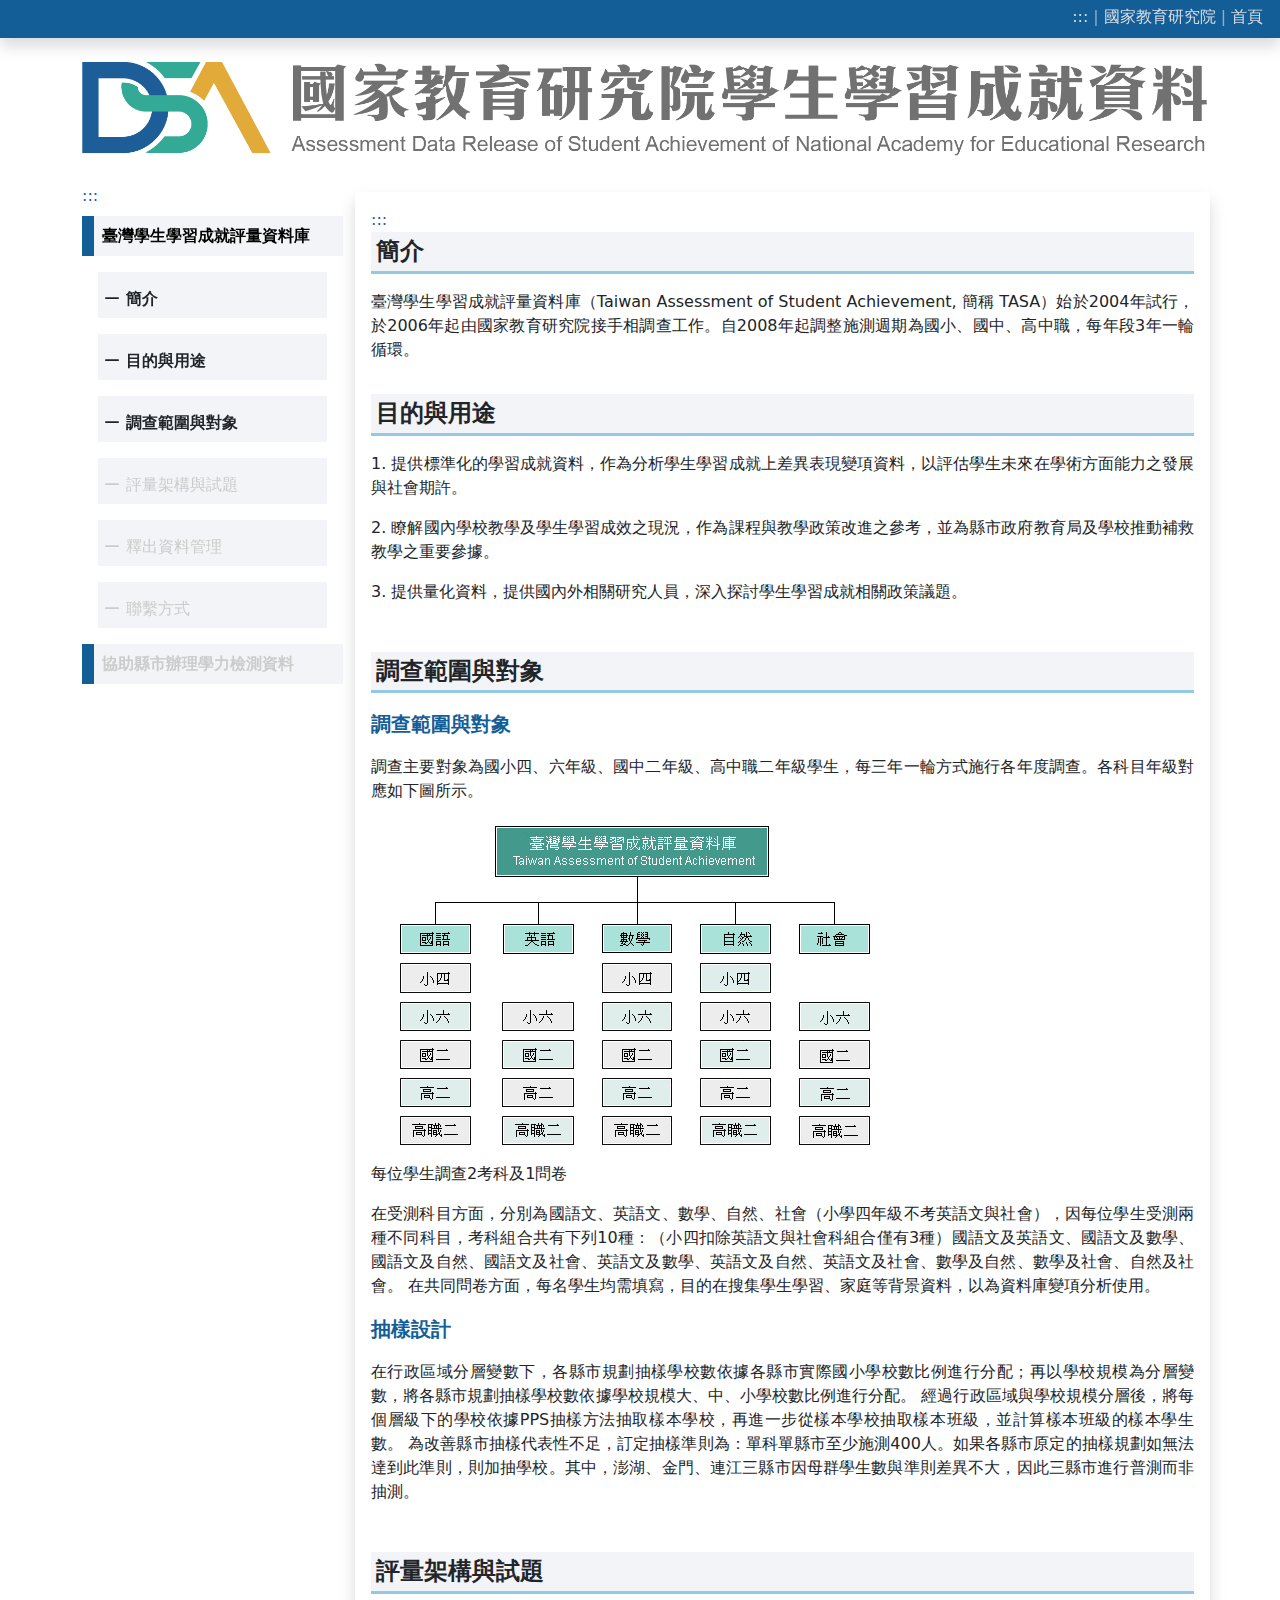
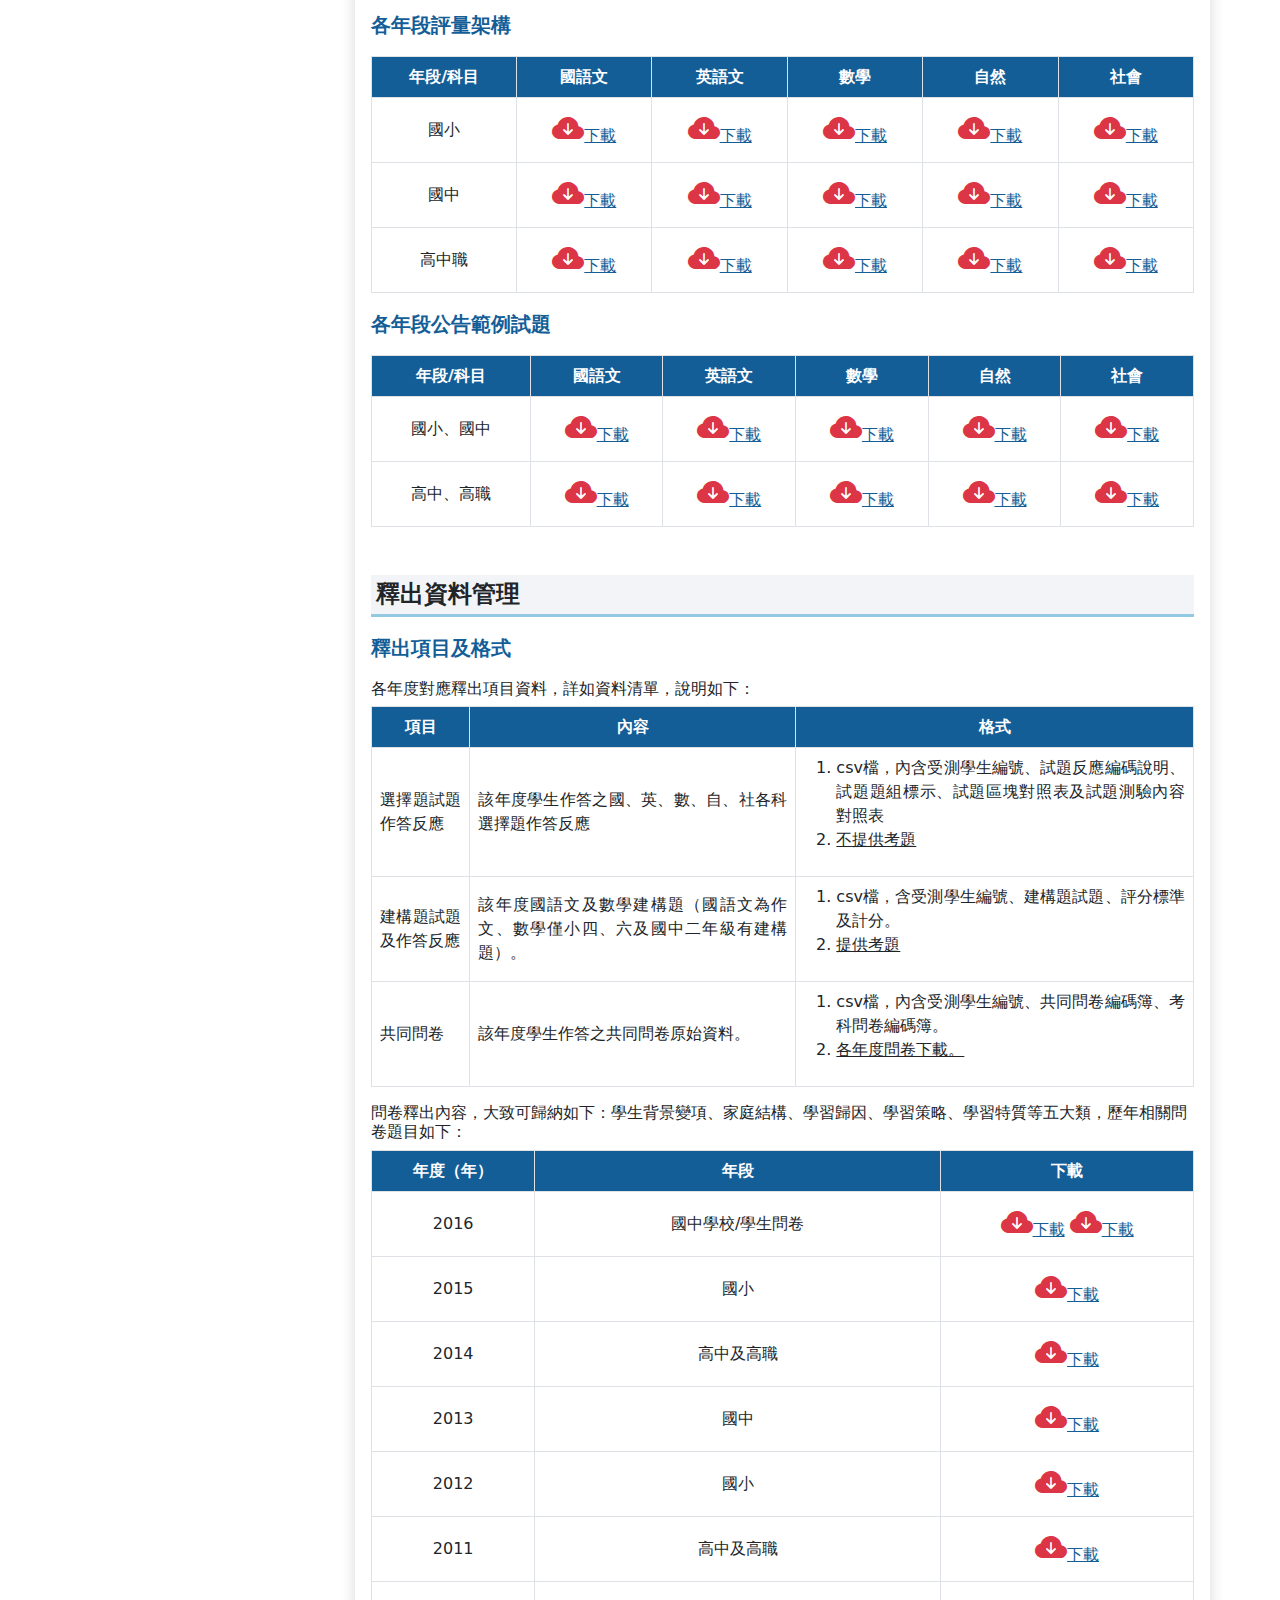
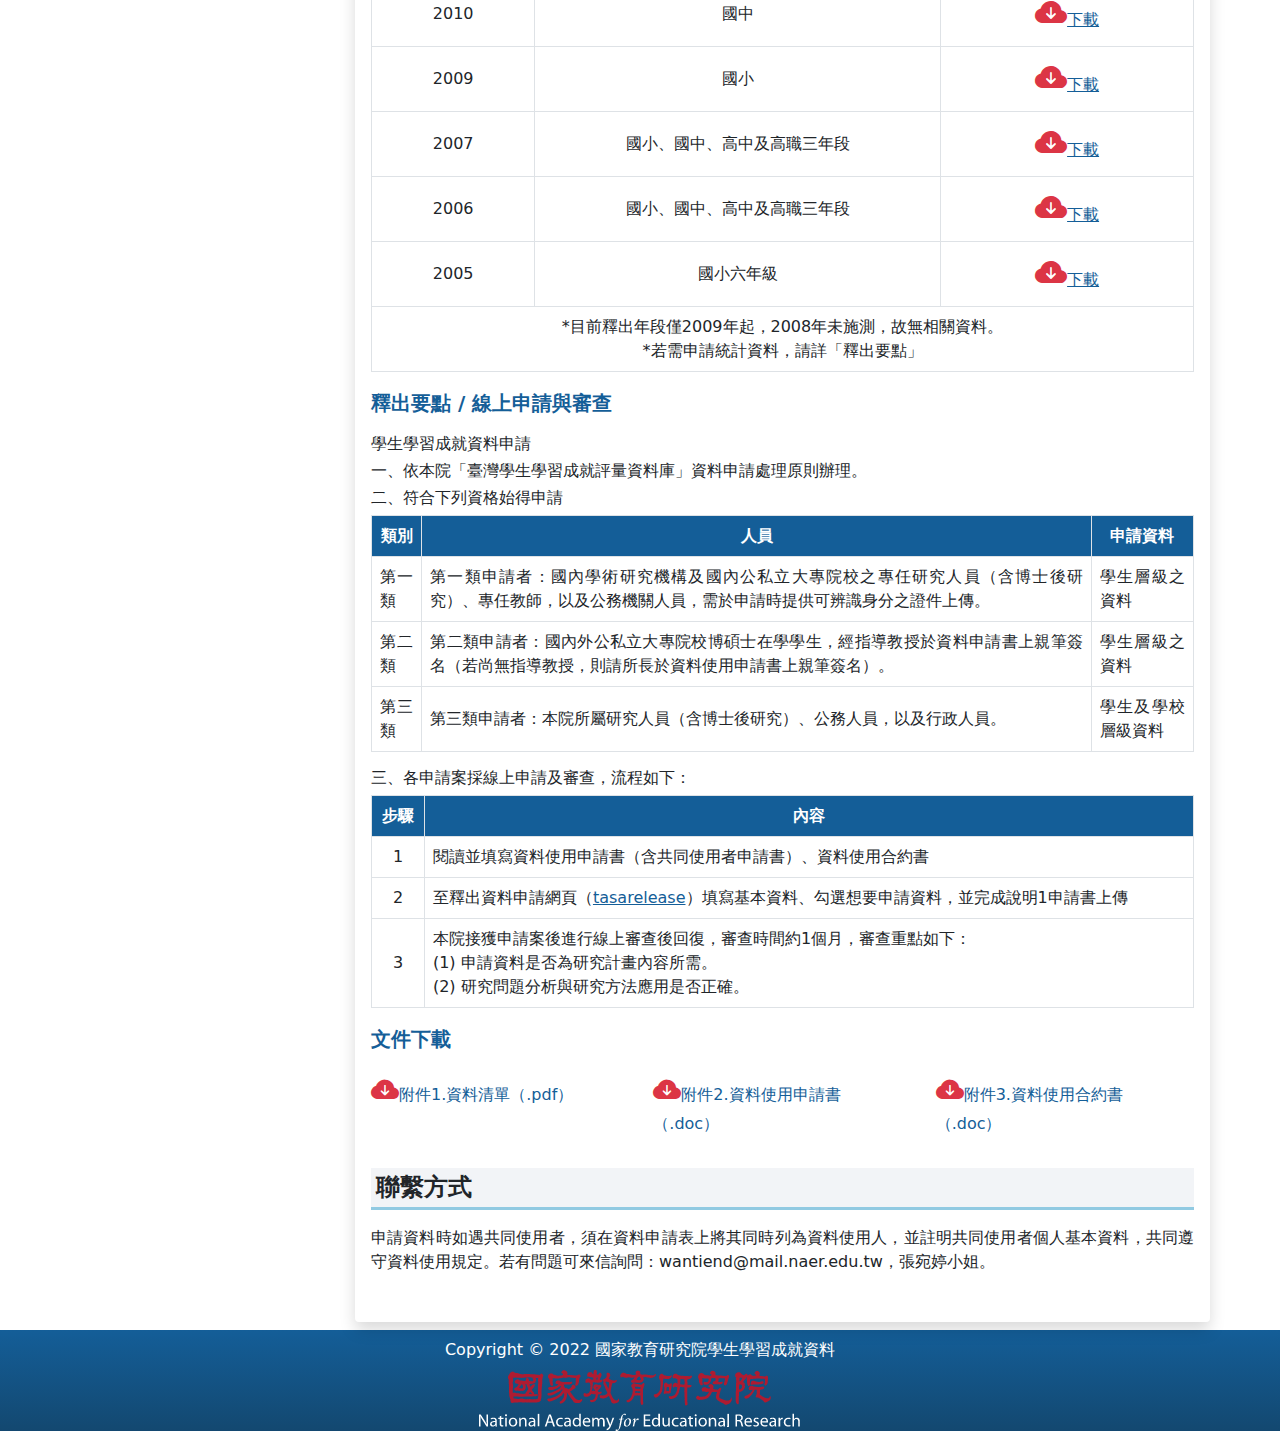
==== index.html @ f5e878c6 "update" ====
<!DOCTYPE html>
<html lang="en">

<head>
    <meta charset="UTF-8">
    <meta http-equiv="X-UA-Compatible" content="IE=edge">
    <meta name="viewport" content="width=device-width, initial-scale=1.0">
    <meta name="description" content="臺灣學生學習成就評量資料庫始於民國93年試行，教育部為協助各縣市其學生學習能力檢測之測驗標準化，乃於2009年委請本院所屬之「臺灣學生學習成就評量資料庫」團隊。">
    <meta name="keywords" content="國家教育研究院學生學習成就資料">
    <meta http-equiv="Pragma" content="No-cache">
    <meta http-equiv="Widow-target" content="_top">
    <title>DSA 國家教育研究院學生學習成就資料</title>

    <link rel="shortcut icon" href="./images/favicon_DSA.svg" />
    <link rel="bookmark" href="./images/favicon_DSA.svg" />

    <link rel="stylesheet" href="./scss/all.css">
    <link rel="stylesheet" href="https://cdn.jsdelivr.net/npm/bootstrap-icons@1.7.2/font/bootstrap-icons.css">
</head>

<body>
    <!-- header -->
    <header>
        <!-- top nav -->
        <div class="container-fluid shadow d-none d-md-block bg-primary top-nav position-sticky top-0">
            <nav>
                <ul class="list-unstyled">
                    <li><a accesskey="U" href="#start-U" id="start-U" class="text-decoration-none"
                            title="上方導覽連結區">:::</a></li>
                    <li><a href="https://www.naer.edu.tw/">國家教育研究院</a></li>
                    <li><a href="https://tasal.naer.edu.tw/dsa">首頁</a></li>
                </ul>
            </nav>
        </div>
        <!-- mobile nav -->
        <nav class="navbar navbar-expand-lg navbar-light bg-primary d-md-none d-sm-block fixed-top">
            <div class="container-fluid">
                <a class="navbar-brand text-white fs-6 fw-bold" href="#">DSA - 臺灣學生學習成就評量資料庫</a>
                <button class="navbar-toggler border border-white" type="button" data-bs-toggle="collapse"
                    data-bs-target="#navbarSupportedContent" aria-controls="navbarSupportedContent"
                    aria-expanded="false" aria-label="Toggle navigation">
                    <i class="bi bi-list text-white"></i>
                </button>
                <div class="collapse navbar-collapse" id="navbarSupportedContent">
                    <ul class="navbar-nav mb-2 mb-lg-0 ">
                        <li class="nav-item border-white border-bottom border-1">
                            <a class="nav-link" style="color:#EBB036" href="index.html"><i
                                    class="bi bi-circle-fill  me-1"></i>臺灣學生學習成就評量資料庫</a>
                        </li>
                        <li class="nav-item ps-3 active">
                            <a class="nav-link text-white" href="#plan_introduction">簡介</a>
                        </li>

                        <li class="nav-item ps-3">
                            <a class="nav-link text-white" href="#plan_purpose">目的與用途</a>
                        </li>

                        <li class="nav-item ps-3">
                            <a class="nav-link text-white" href="#plan_scope">調查範圍與對象</a>
                        </li>

                        <li class="nav-item ps-3">
                            <a class="nav-link text-white" href="#plan_achievement">評量架構與試題</a>
                        </li>

                        <li class="nav-item ps-3">
                            <a class="nav-link text-white" href="#plan_release">釋出資料管理</a>
                        </li>
                        <li class="nav-item ps-3">
                            <a class="nav-link text-white" href="#plan_contact">聯繫方式</a>
                        </li>
                        <li class="nav-item">
                            <a class="nav-link text-black-50" href="rap.html"><i
                                    class="bi bi-circle-fill me-1"></i>協助縣市辦理學力檢測資料</a>
                        </li>

                </div>
            </div>
        </nav>
        <!-- logo -->
        <div class="container">
            <div class="row my-4 ">
                <div class="col-md-12 pe-0">
                    <div class="row mt-sm-5 mt-5 mt-md-0 mx-sm-0 g-0">
                        <div class="col-md-12 ">
                            <img class="img-fluid" alt="國家教育研究院學生學習成就資料 logo" id="header_logo"
                                src="./images/LOGO_002.png">
                        </div>
                    </div>
                </div>
            </div>
        </div>
    </header>

    <!-- main -->
    <main>
        <div class="container">
            <div class="row d-flex justify-content-center">
                <!-- toc -->
                <div class="col-md-3 d-none d-md-block">
                    <a accesskey="L" href="#start-L" id="start-L" class="text-decoration-none" title="主選單連結區">:::</a>
                    <!-- desktop nav -->
                    <nav class="toc-nav position-sticky">
                        <ol class="list-unstyled">
                            <li class="toc-plan toc-plan-active"><a class="d-block py-2 my-2 ps-2 fw-bold"
                                    href="index.html">臺灣學生學習成就評量資料庫</a></li>
                            <li class="toc-plan-sub">
                                <ul class="list-unstyled">
                                    <li class="px-3 py-2"><a href="#plan_introduction"><i
                                                class="bi bi-dash fs-3"></i>簡介</a>
                                    </li>
                                    <li class="px-3 py-2"><a href="#plan_purpose"><i
                                                class="bi bi-dash fs-3"></i>目的與用途</a></li>
                                    <li class="px-3 py-2"><a href="#plan_scope"><i
                                                class="bi bi-dash fs-3"></i>調查範圍與對象</a></li>
                                    <li class="px-3 py-2"><a href="#plan_achievement"><i
                                                class="bi bi-dash fs-3"></i>評量架構與試題</a></li>
                                    <li class="px-3 py-2"><a href="#plan_release"><i
                                                class="bi bi-dash fs-3"></i>釋出資料管理</a></li>
                                    <li class="px-3 py-2"><a href="#plan_contact"><i
                                                class="bi bi-dash fs-3"></i>聯繫方式</a></li>
                                </ul>
                            </li>
                            <li class="toc-plan toc-plan-no-active"><a href="rap.html"
                                    class="d-block py-2 my-2 ps-2 fw-bold">協助縣市辦理學力檢測資料</a>
                            </li>
                        </ol>
                    </nav>
                </div>
                <div class="col-md-9 col-sm-12 shadow p-3 my-2 bg-body rounded">
                    <div class="row">
                        <div class="col-md-12">
                            <a accesskey="C" href="#start-C" id="start-C" class="text-decoration-none"
                                title="主要內容區">:::</a>
                            <section id="plan_introduction">
                                <h4 class="mb-3 fw-bold content-title position-sm-sticky">簡介</h4>
                                <p class="mb-3 text-justify">
                                    臺灣學生學習成就評量資料庫（Taiwan Assessment of Student Achievement, 簡稱
                                    TASA）始於2004年試行，於2006年起由國家教育研究院接手相調查工作。自2008年起調整施測週期為國小、國中、高中職，每年段3年一輪循環。
                                </p>
                            </section>
                        </div>
                        <div class="col-md-12 my-3">
                            <section id="plan_purpose">
                                <h4 class="mb-3 fw-bold content-title position-sm-sticky">目的與用途</h4>
                                <p class="mb-3 text-justify">1. 提供標準化的學習成就資料，作為分析學生學習成就上差異表現變項資料，以評估學生未來在學術方面能力之發展與社會期許。
                                </p>
                                <p class="mb-3 text-justify">2.
                                    瞭解國內學校教學及學生學習成效之現況，作為課程與教學政策改進之參考，並為縣市政府教育局及學校推動補救教學之重要參據。</p>
                                <p class="mb-3 text-justify">3. 提供量化資料，提供國內外相關研究人員，深入探討學生學習成就相關政策議題。</p>
                            </section>
                        </div>
                        <div class="col-md-12 my-3">
                            <section id="plan_scope">
                                <h4 class="mb-3 fw-bold content-title position-sm-sticky">調查範圍與對象</h4>
                                <p class="mb-3 content-sub-title">
                                    調查範圍與對象
                                </p>
                                <p class="mb-3 text-justify">
                                    調查主要對象為國小四、六年級、國中二年級、高中職二年級學生，每三年一輪方式施行各年度調查。各科目年級對應如下圖所示。
                                </p>
                                <img src="./images/tasa_01.png" alt="調查範圍與對象表格" class="img-fluid">

                                <p class="mb-3">
                                    每位學生調查2考科及1問卷
                                </p>
                                <p class="mb-3 text-justify">
                                    在受測科目方面，分別為國語文、英語文、數學、自然、社會（小學四年級不考英語文與社會），因每位學生受測兩種不同科目，考科組合共有下列10種：（小四扣除英語文與社會科組合僅有3種）國語文及英語文、國語文及數學、國語文及自然、國語文及社會、英語文及數學、英語文及自然、英語文及社會、數學及自然、數學及社會、自然及社會。
                                    在共同問卷方面，每名學生均需填寫，目的在搜集學生學習、家庭等背景資料，以為資料庫變項分析使用。
                                </p>

                                <p class="mb-3 content-sub-title">
                                    抽樣設計
                                </p>
                                <p class="mb-3 text-justify">
                                    在行政區域分層變數下，各縣市規劃抽樣學校數依據各縣市實際國小學校數比例進行分配；再以學校規模為分層變數，將各縣市規劃抽樣學校數依據學校規模大、中、小學校數比例進行分配。
                                    經過行政區域與學校規模分層後，將每個層級下的學校依據PPS抽樣方法抽取樣本學校，再進一步從樣本學校抽取樣本班級，並計算樣本班級的樣本學生數。
                                    為改善縣市抽樣代表性不足，訂定抽樣準則為：單科單縣市至少施測400人。如果各縣市原定的抽樣規劃如無法達到此準則，則加抽學校。其中，澎湖、金門、連江三縣市因母群學生數與準則差異不大，因此三縣市進行普測而非抽測。
                                </p>
                            </section>
                        </div>
                        <div class="col-md-12 my-3">
                            <section id="plan_achievement">
                                <h4 class="mb-3 fw-bold content-title">評量架構與試題</h4>
                                <p class="mb-3 content-sub-title">各年段評量架構</p>
                                <table class="table table-bordered customers text-center align-middle">
                                    <thead>
                                        <tr>
                                            <th>年段/科目</th>
                                            <th>國語文</th>
                                            <th>英語文</th>
                                            <th>數學</th>
                                            <th>自然</th>
                                            <th>社會</th>
                                        </tr>
                                    </thead>
                                    <tbody>
                                        <tr>
                                            <td>國小</td>

                                            <td><a href="./files/tasa/894599203.pdf" target="_blank"><i
                                                        class="bi bi-cloud-arrow-down-fill fs-2 text-danger"></i>下載</a>
                                            </td>
                                            <td><a href="./files/tasa/893325841.pdf" target="_blank"><i
                                                        class="bi bi-cloud-arrow-down-fill fs-2 text-danger"></i>下載</a>
                                            </td>
                                            <td><a href="./files/tasa/39645428.pdf" target="_blank"><i
                                                        class="bi bi-cloud-arrow-down-fill fs-2 text-danger"></i>下載</a>
                                            </td>
                                            <td><a href="./files/tasa/746519072.pdf" target="_blank"><i
                                                        class="bi bi-cloud-arrow-down-fill fs-2 text-danger"></i>下載</a>
                                            </td>
                                            <td><a href="./files/tasa/196111584.pdf" target="_blank"><i
                                                        class="bi bi-cloud-arrow-down-fill fs-2 text-danger"></i>下載</a>
                                            </td>
                                        </tr>
                                        <tr>
                                            <td>國中</td>
                                            <td><a href="./files/tasa/114459052.pdf" target="_blank"><i
                                                        class="bi bi-cloud-arrow-down-fill fs-2 text-danger"></i>下載</a>
                                            </td>
                                            <td><a href="./files/tasa/184276285.pdf" target="_blank"><i
                                                        class="bi bi-cloud-arrow-down-fill fs-2 text-danger"></i>下載</a>
                                            </td>
                                            <td><a href="./files/tasa/140962724.pdf" target="_blank"><i
                                                        class="bi bi-cloud-arrow-down-fill fs-2 text-danger"></i>下載</a>
                                            </td>
                                            <td><a href="./files/tasa/133093856.pdf" target="_blank"><i
                                                        class="bi bi-cloud-arrow-down-fill fs-2 text-danger"></i>下載</a>
                                            </td>
                                            <td><a href="./files/tasa/788327265.pdf" target="_blank"><i
                                                        class="bi bi-cloud-arrow-down-fill fs-2 text-danger"></i>下載</a>
                                            </td>
                                        </tr>
                                        <tr>
                                            <td>高中職</td>
                                            <td><a href="./files/tasa/59988154.pdf" target="_blank"><i
                                                        class="bi bi-cloud-arrow-down-fill fs-2 text-danger"></i>下載</a>
                                            </td>
                                            <td><a href="./files/tasa/680273833.pdf" target="_blank"><i
                                                        class="bi bi-cloud-arrow-down-fill fs-2 text-danger"></i>下載</a>
                                            </td>
                                            <td><a href="./files/tasa/137265214.pdf" target="_blank"><i
                                                        class="bi bi-cloud-arrow-down-fill fs-2 text-danger"></i>下載</a>
                                            </td>
                                            <td><a href="./files/tasa/721210229.pdf" target="_blank"><i
                                                        class="bi bi-cloud-arrow-down-fill fs-2 text-danger"></i>下載</a>
                                            </td>
                                            <td><a href="./files/tasa/116805590.pdf" target="_blank"><i
                                                        class="bi bi-cloud-arrow-down-fill fs-2 text-danger"></i>下載</a>
                                            </td>
                                        </tr>
                                    </tbody>
                                </table>
                                <p class="mb-3 content-sub-title">各年段公告範例試題</p>

                                <table class="table table-bordered customers text-center align-middle">
                                    <thead>
                                        <tr>
                                            <th>年段/科目</th>
                                            <th>國語文</th>
                                            <th>英語文</th>
                                            <th>數學</th>
                                            <th>自然</th>
                                            <th>社會</th>
                                        </tr>
                                    </thead>
                                    <tbody>
                                        <tr>
                                            <td>國小、國中</td>
                                            <td><a href="./files/tasa/571816568.pdf" target="_blank"><i
                                                        class="bi bi-cloud-arrow-down-fill fs-2 text-danger"></i>下載</a>
                                            </td>
                                            <td><a href="./files/tasa/122649832.pdf" target="_blank"><i
                                                        class="bi bi-cloud-arrow-down-fill fs-2 text-danger"></i>下載</a>
                                            </td>
                                            <td><a href="./files/tasa/51071835.pdf" target="_blank"><i
                                                        class="bi bi-cloud-arrow-down-fill fs-2 text-danger"></i>下載</a>
                                            </td>
                                            <td><a href="./files/tasa/191852064.pdf" target="_blank"><i
                                                        class="bi bi-cloud-arrow-down-fill fs-2 text-danger"></i>下載</a>
                                            </td>
                                            <td><a href="./files/tasa/819359900.pdf" target="_blank"><i
                                                        class="bi bi-cloud-arrow-down-fill fs-2 text-danger"></i>下載</a>
                                            </td>
                                        </tr>
                                        <tr>
                                            <td>高中、高職</td>
                                            <td><a href="./files/tasa/160517288.pdf" target="_blank"><i
                                                        class="bi bi-cloud-arrow-down-fill fs-2 text-danger"></i>下載</a>
                                            </td>
                                            <td><a href="./files/tasa/151770019.pdf" target="_blank"><i
                                                        class="bi bi-cloud-arrow-down-fill fs-2 text-danger"></i>下載</a>
                                            </td>
                                            <td><a href="./files/tasa/974897662.pdf" target="_blank"><i
                                                        class="bi bi-cloud-arrow-down-fill fs-2 text-danger"></i>下載</a>
                                            </td>
                                            <td><a href="./files/tasa/137628570.pdf" target="_blank"><i
                                                        class="bi bi-cloud-arrow-down-fill fs-2 text-danger"></i>下載</a>
                                            </td>
                                            <td><a href="./files/tasa/937901221.pdf" target="_blank"><i
                                                        class="bi bi-cloud-arrow-down-fill fs-2 text-danger"></i>下載</a>
                                            </td>
                                        </tr>
                                    </tbody>
                                </table>

                            </section>
                        </div>
                        <div class="col-md-12 my-3">
                            <section id="plan_release">
                                <h4 class="mb-3 fw-bold content-title">釋出資料管理</h4>
                                <p class="mb-3 content-sub-title">釋出項目及格式</p>
                                <h6>各年度對應釋出項目資料，詳如資料清單，說明如下：</h6>
                                <table class="table table-bordered customers text-center align-middle">
                                    <thead>
                                        <tr>
                                            <th>項目</th>
                                            <th>內容</th>
                                            <th>格式</th>
                                        </tr>
                                    </thead>
                                    <tbody class="text-justify">
                                        <tr>
                                            <td>選擇題試題作答反應</td>
                                            <td>該年度學生作答之國、英、數、自、社各科選擇題作答反應</td>
                                            <td>
                                                <ol>
                                                    <li>csv檔，內含受測學生編號、試題反應編碼說明、試題題組標示、試題區塊對照表及試題測驗內容對照表</li>
                                                    <li><u>不提供考題</u></li>
                                                </ol>
                                            </td>
                                        </tr>
                                        <tr>
                                            <td>建構題試題及作答反應</td>
                                            <td>該年度國語文及數學建構題（國語文為作文、數學僅小四、六及國中二年級有建構題）。</td>
                                            <td>
                                                <ol>
                                                    <li>csv檔，含受測學生編號、建構題試題、評分標準及計分。</li>
                                                    <li><u>提供考題</u></li>
                                                </ol>
                                            </td>
                                        </tr>
                                        <tr>
                                            <td>共同問卷</td>
                                            <td>該年度學生作答之共同問卷原始資料。</td>
                                            <td>
                                                <ol>
                                                    <li>csv檔，內含受測學生編號、共同問卷編碼簿、考科問卷編碼簿。</li>
                                                    <li><u>各年度問卷下載。</u></li>
                                                </ol>
                                            </td>
                                        </tr>
                                    </tbody>
                                </table>
                                <h6>問卷釋出內容，大致可歸納如下：學生背景變項、家庭結構、學習歸因、學習策略、學習特質等五大類，歷年相關問卷題目如下：</h6>
                                <table class="table table-bordered customers text-center align-middle">
                                    <thead>
                                        <tr>
                                            <th>年度（年）</th>
                                            <th>年段</th>
                                            <th>下載</th>
                                        </tr>
                                    </thead>
                                    <tbody>
                                        <tr>
                                            <td>2016</td>
                                            <td>國中學校/學生問卷</td>
                                            <td>
                                                <a href="./files/tasa/2016學校問卷.pdf" target="_blank" class="d-inline"><i
                                                        class="bi bi-cloud-arrow-down-fill fs-2 text-danger"></i>下載</a>
                                                <a href="./files/tasa/2016學生問卷.pdf" target="_blank" class="d-inline"><i
                                                        class="bi bi-cloud-arrow-down-fill fs-2 text-danger"></i>下載</a>
                                            </td>
                                        </tr>
                                        <tr>
                                            <td>2015</td>
                                            <td>國小</td>
                                            <td><a href="./files/tasa/129436857.pdf" target="_blank"><i
                                                        class="bi bi-cloud-arrow-down-fill fs-2 text-danger"></i>下載</a>
                                            </td>
                                        </tr>
                                        <tr>
                                            <td>2014</td>
                                            <td>高中及高職</td>
                                            <td><a href="./files/tasa/83122258.pdf" target="_blank"><i
                                                        class="bi bi-cloud-arrow-down-fill fs-2 text-danger"></i>下載</a>
                                            </td>
                                        </tr>
                                        <tr>
                                            <td>2013</td>
                                            <td>國中</td>
                                            <td><a href="./files/tasa/765808309.pdf" target="_blank"><i
                                                        class="bi bi-cloud-arrow-down-fill fs-2 text-danger"></i>下載</a>
                                            </td>
                                        </tr>
                                        <tr>
                                            <td>2012</td>
                                            <td>國小</td>
                                            <td><a href="./files/tasa/590496522.pdf" target="_blank"><i
                                                        class="bi bi-cloud-arrow-down-fill fs-2 text-danger"></i>下載</a>
                                            </td>
                                        </tr>
                                        <tr>
                                            <td>2011</td>
                                            <td>高中及高職</td>
                                            <td><a href="./files/tasa/202703733.pdf" target="_blank"><i
                                                        class="bi bi-cloud-arrow-down-fill fs-2 text-danger"></i>下載</a>
                                            </td>
                                        </tr>
                                        <tr>
                                            <td>2010</td>
                                            <td>國中</td>
                                            <td><a href="./files/tasa/893480870.pdf" target="_blank"><i
                                                        class="bi bi-cloud-arrow-down-fill fs-2 text-danger"></i>下載</a>
                                            </td>
                                        </tr>
                                        <tr>
                                            <td>2009</td>
                                            <td>國小</td>
                                            <td><a href="./files/tasa/111962778.pdf" target="_blank"><i
                                                        class="bi bi-cloud-arrow-down-fill fs-2 text-danger"></i>下載</a>
                                            </td>
                                        </tr>
                                        <tr>
                                            <td>2007</td>
                                            <td>國小、國中、高中及高職三年段</td>
                                            <td><a href="./files/tasa/157433544.pdf" target="_blank"><i
                                                        class="bi bi-cloud-arrow-down-fill fs-2 text-danger"></i>下載</a>
                                            </td>
                                        </tr>
                                        <tr>
                                            <td>2006</td>
                                            <td>國小、國中、高中及高職三年段</td>
                                            <td><a href="./files/tasa/175381323.pdf" target="_blank"><i
                                                        class="bi bi-cloud-arrow-down-fill fs-2 text-danger"></i>下載</a>
                                            </td>
                                        </tr>
                                        <tr>
                                            <td>2005</td>
                                            <td>國小六年級</td>
                                            <td><a href="./files/tasa/841119115.pdf" target="_blank"><i
                                                        class="bi bi-cloud-arrow-down-fill fs-2 text-danger"></i>下載</a>
                                            </td>
                                        </tr>
                                        <tr>
                                            <td colspan="3">
                                                *目前釋出年段僅2009年起，2008年未施測，故無相關資料。<br>*若需申請統計資料，請詳「釋出要點」</td>
                                        </tr>
                                    </tbody>
                                </table>
                                <!-- 共用start -->
                                <p class="mb-3 content-sub-title">釋出要點 / 線上申請與審查</p>
                                <h6>學生學習成就資料申請</h6>
                                <h6>一、依本院「臺灣學生學習成就評量資料庫」資料申請處理原則辦理。</h6>
                                <h6>二、符合下列資格始得申請</h6>
                                <table class="table table-bordered customers text-center align-middle">
                                    <thead>
                                        <tr>
                                            <th>類別</th>
                                            <th>人員</th>
                                            <th>申請資料</th>
                                        </tr>
                                    </thead>
                                    <tbody class="text-justify">
                                        <tr>
                                            <td>第一類</td>
                                            <td>第一類申請者：國內學術研究機構及國內公私立大專院校之專任研究人員（含博士後研究）、專任教師，以及公務機關人員，需於申請時提供可辨識身分之證件上傳。
                                            </td>
                                            <td>學生層級之資料</td>
                                        </tr>
                                        <tr>
                                            <td>第二類</td>
                                            <td>第二類申請者：國內外公私立大專院校博碩士在學學生，經指導教授於資料申請書上親筆簽名（若尚無指導教授，則請所長於資料使用申請書上親筆簽名）。
                                            </td>
                                            <td>學生層級之資料</td>
                                        </tr>
                                        <tr>
                                            <td>第三類</td>
                                            <td>第三類申請者：本院所屬研究人員（含博士後研究）、公務人員，以及行政人員。</td>
                                            <td>學生及學校層級資料</td>
                                        </tr>
                                    </tbody>
                                </table>
                                <h6>三、各申請案採線上申請及審查，流程如下：</h6>
                                <table class="table table-bordered customers text-center align-middle">
                                    <thead>
                                        <tr>
                                            <th>步驟</th>
                                            <th>內容</th>
                                        </tr>
                                    </thead>
                                    <tbody>
                                        <tr>
                                            <td>1</td>
                                            <td class="text-justify">閱讀並填寫資料使用申請書（含共同使用者申請書）、資料使用合約書</td>
                                        </tr>
                                        <tr>
                                            <td>2</td>
                                            <td class="text-justify">至釋出資料申請網頁（<a href="https://tasarelease.naer.edu.tw/"
                                                    target="_blank">tasarelease</a>）填寫基本資料、勾選想要申請資料，並完成說明1申請書上傳
                                            </td>
                                        </tr>
                                        <tr>
                                            <td>3</td>
                                            <td class="text-justify">本院接獲申請案後進行線上審查後回復，審查時間約1個月，審查重點如下：<br>
                                                (1) 申請資料是否為研究計畫內容所需。<br>
                                                (2) 研究問題分析與研究方法應用是否正確。
                                            </td>                                            
                                        </tr>
                                    </tbody>
                                </table>                                
                                <p class="mb-3 content-sub-title">文件下載</p>
                                <div class="row d-flex justify-content-between">
                                    <div class="col-md-4 col-sm-12"><a href="./files/tasa/臺灣學生學習成就評量資料庫資料使用申請書.docx" target="_blank"
                                        class="text-decoration-none me-4"><i
                                            class="bi bi-cloud-arrow-down-fill fs-3 text-danger"></i>附件1.資料清單（.pdf）</a></div>
                                    <div class="col-md-4 col-sm-12"><a
                                        href="./files/tasa/臺灣學生學習成就評量資料庫資料使用合約書.doc" target="_blank"
                                        class="text-decoration-none me-4"><i
                                            class="bi bi-cloud-arrow-down-fill fs-3 text-danger"></i>附件2.資料使用申請書（.doc）</a></div>
                                    <div class="col-md-4 col-sm-12"><a href="./files/tasa/國家教育研究院臺灣學生學習成就評量資料庫資料清冊.pdf" target="_blank"
                                        class="text-decoration-none me-4"><i
                                            class="bi bi-cloud-arrow-down-fill fs-3 text-danger"></i>附件3.資料使用合約書（.doc）</a> </div>
                                </div>
                                <!-- 共用end -->
                            </section>
                        </div>
                        <div class="col-md-12 my-3">
                            <section id="plan_contact">
                                <h4 class="mb-3 fw-bold content-title">聯繫方式</h4>
                                <p class="mb-3 text-justify">
                                    申請資料時如遇共同使用者，須在資料申請表上將其同時列為資料使用人，並註明共同使用者個人基本資料，共同遵守資料使用規定。若有問題可來信詢問：wantiend@mail.naer.edu.tw，張宛婷小姐。
                                </p>
                            </section>
                        </div>
                    </div>
                </div>
            </div>
        </div>
    </main>


    <!-- footer -->
    <footer>
        <div class="container-fluid footer">

            <div class="row text-center">
                <div class="col-12 text-white my-2 fs-6">
                    Copyright © 2022 國家教育研究院學生學習成就資料
                </div>
            </div>
            <div class="row text-center justify-content-center">
                <div class="col-8"><img class="img-fluid" alt="國家教育研究院" src="./images/footer_logo08_resize.png">
                </div>
            </div>

        </div>
    </footer>


    <a id="btnTop" href="javascript:goTop()" class="fs-6" title="Go to top">TOP</a>

    <script src="https://cdn.jsdelivr.net/npm/@popperjs/core@2.9.2/dist/umd/popper.min.js"
        integrity="sha384-IQsoLXl5PILFhosVNubq5LC7Qb9DXgDA9i+tQ8Zj3iwWAwPtgFTxbJ8NT4GN1R8p"
        crossorigin="anonymous"></script>
    <script src="https://cdn.jsdelivr.net/npm/bootstrap@5.0.0/dist/js/bootstrap.min.js"
        integrity="sha384-lpyLfhYuitXl2zRZ5Bn2fqnhNAKOAaM/0Kr9laMspuaMiZfGmfwRNFh8HlMy49eQ"
        crossorigin="anonymous"></script>

    <script src="lib/js/index.js"></script>

</body>

</html>
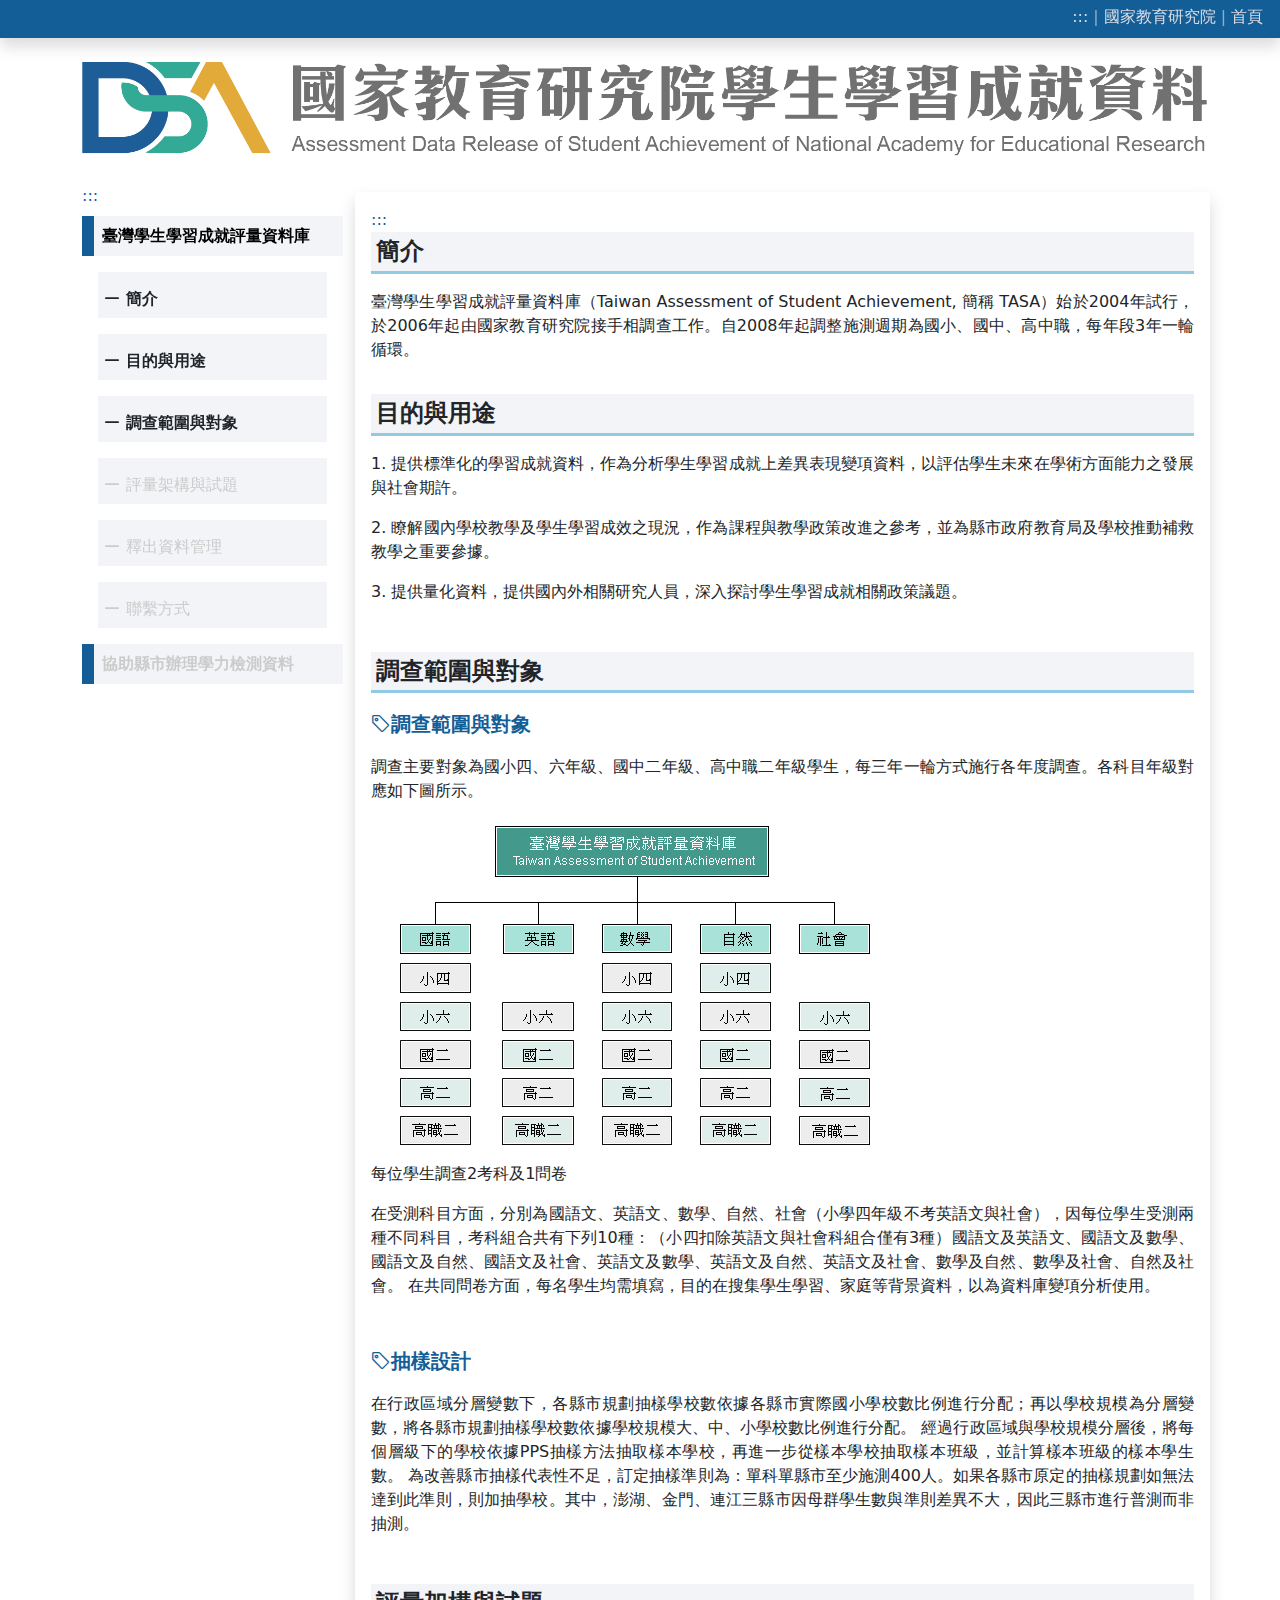
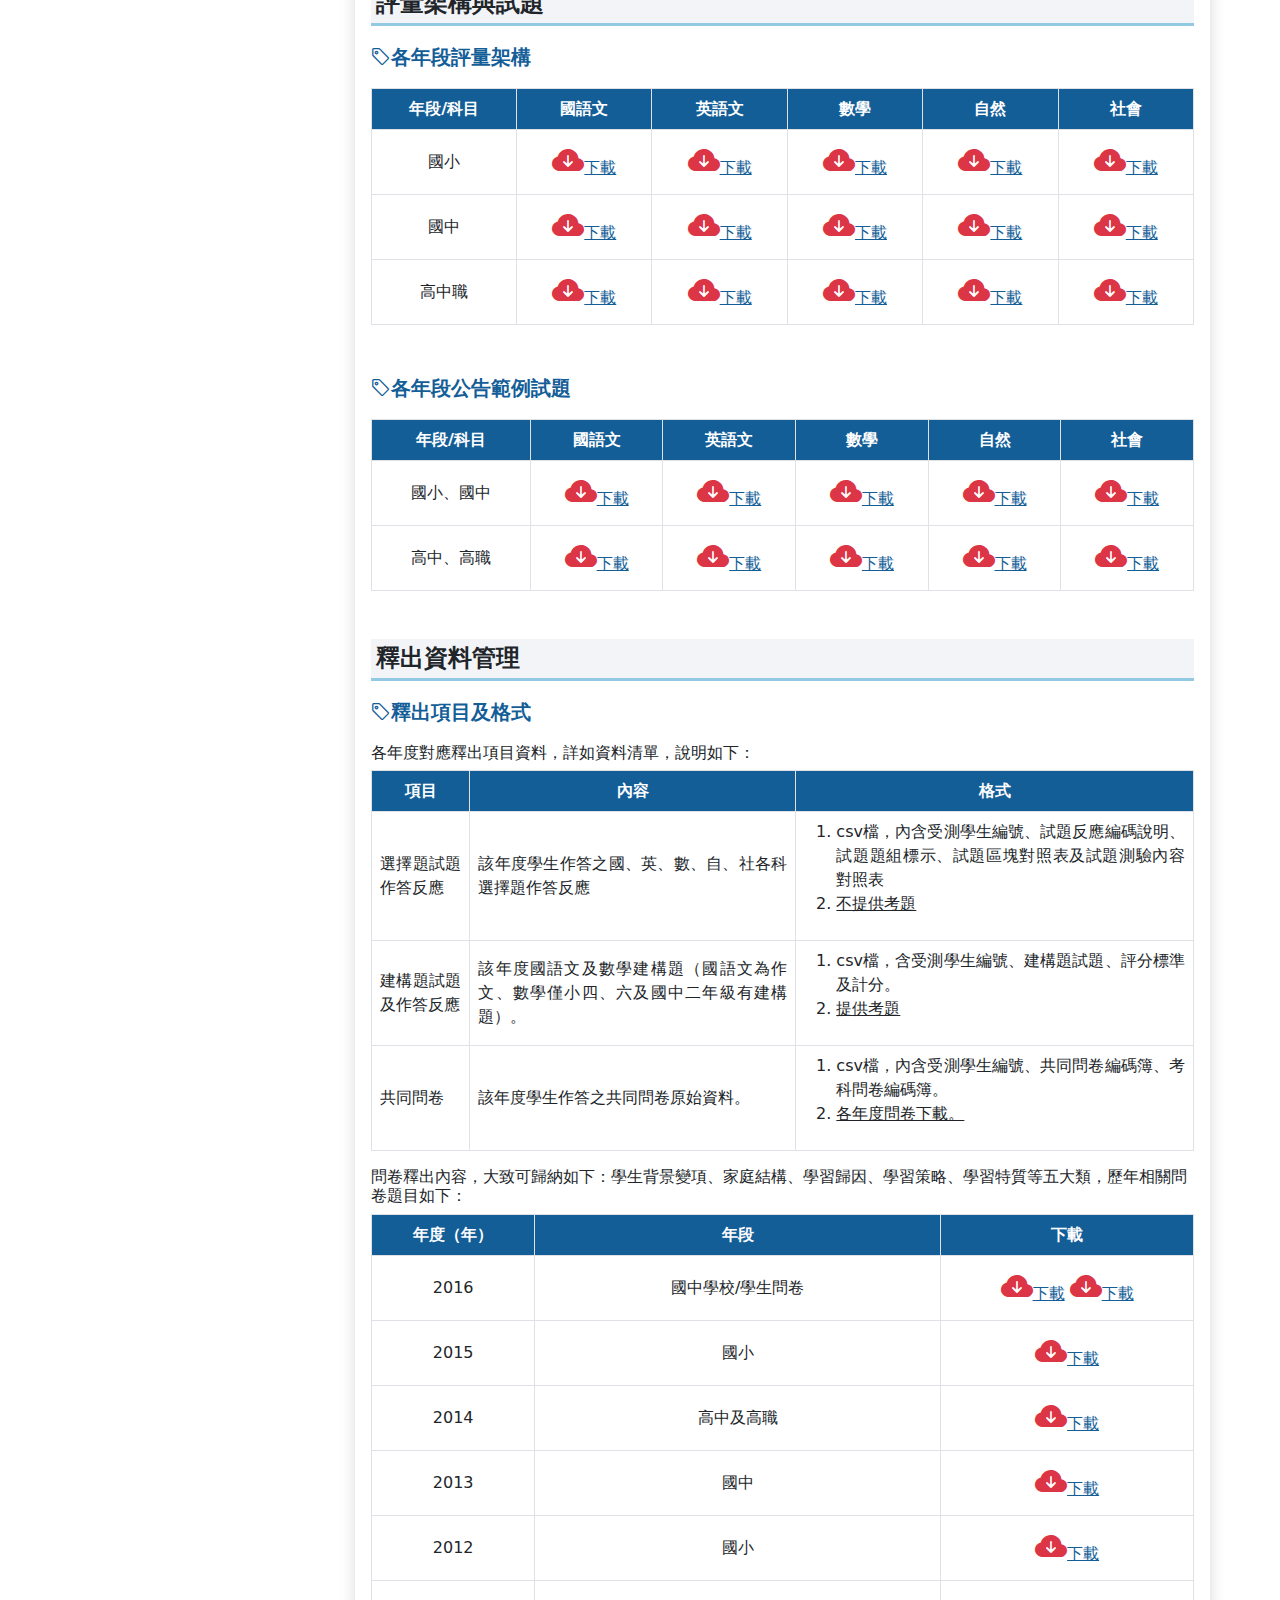
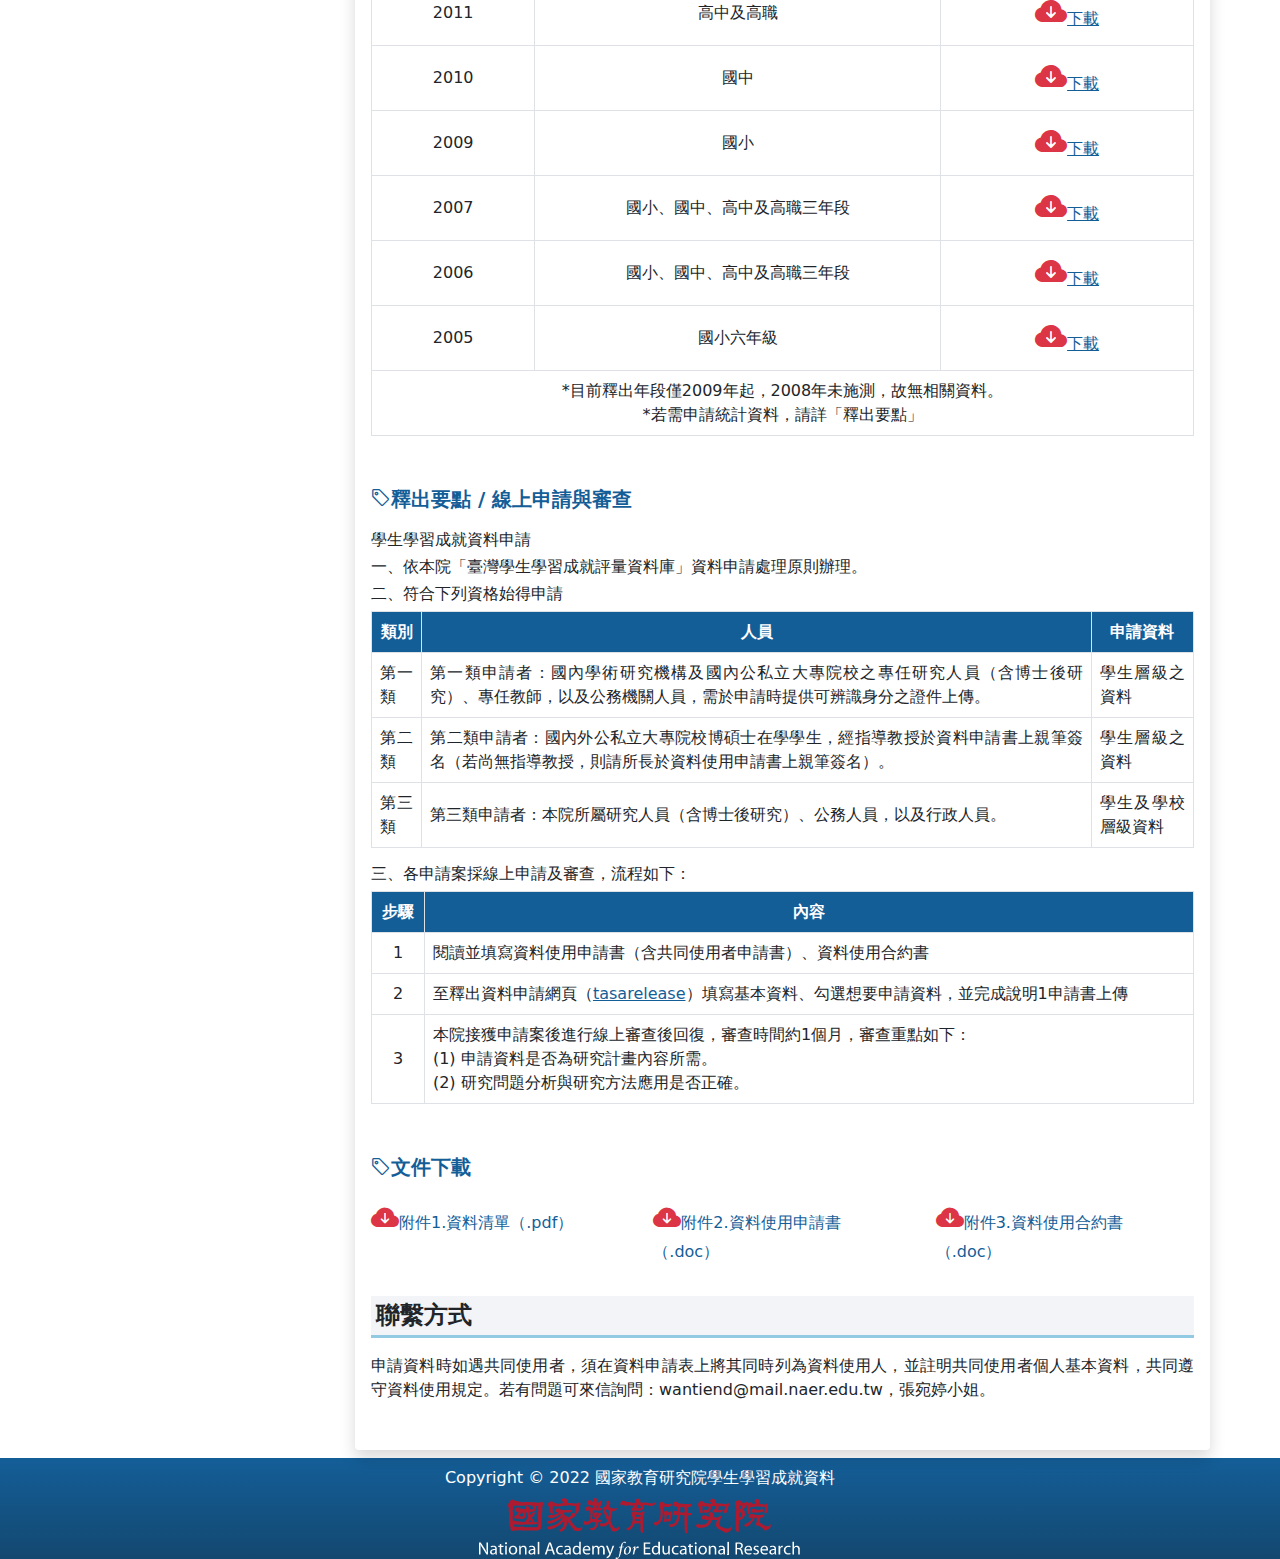
==== commit 53ab806c: "update" ====
--- a/index.html
+++ b/index.html
@@ -44,7 +44,7 @@
                 <div class="collapse navbar-collapse" id="navbarSupportedContent">
                     <ul class="navbar-nav mb-2 mb-lg-0 ">
                         <li class="nav-item border-white border-bottom border-1">
-                            <a class="nav-link" style="color:#EBB036" href="index.html"><i
+                            <a class="nav-link" style="color:#EBB036" href="./index.html"><i
                                     class="bi bi-circle-fill  me-1"></i>臺灣學生學習成就評量資料庫</a>
                         </li>
                         <li class="nav-item ps-3 active">
@@ -70,7 +70,7 @@
                             <a class="nav-link text-white" href="#plan_contact">聯繫方式</a>
                         </li>
                         <li class="nav-item">
-                            <a class="nav-link text-black-50" href="rap.html"><i
+                            <a class="nav-link text-black-50" href="./rap.html"><i
                                     class="bi bi-circle-fill me-1"></i>協助縣市辦理學力檢測資料</a>
                         </li>
 
@@ -103,7 +103,7 @@
                     <nav class="toc-nav position-sticky">
                         <ol class="list-unstyled">
                             <li class="toc-plan toc-plan-active"><a class="d-block py-2 my-2 ps-2 fw-bold"
-                                    href="index.html">臺灣學生學習成就評量資料庫</a></li>
+                                    href="./index.html">臺灣學生學習成就評量資料庫</a></li>
                             <li class="toc-plan-sub">
                                 <ul class="list-unstyled">
                                     <li class="px-3 py-2"><a href="#plan_introduction"><i
@@ -121,7 +121,7 @@
                                                 class="bi bi-dash fs-3"></i>聯繫方式</a></li>
                                 </ul>
                             </li>
-                            <li class="toc-plan toc-plan-no-active"><a href="rap.html"
+                            <li class="toc-plan toc-plan-no-active"><a href="./rap.html"
                                     class="d-block py-2 my-2 ps-2 fw-bold">協助縣市辦理學力檢測資料</a>
                             </li>
                         </ol>
@@ -154,7 +154,7 @@
                             <section id="plan_scope">
                                 <h4 class="mb-3 fw-bold content-title position-sm-sticky">調查範圍與對象</h4>
                                 <p class="mb-3 content-sub-title">
-                                    調查範圍與對象
+                                    <i class="bi bi-tag"></i>調查範圍與對象
                                 </p>
                                 <p class="mb-3 text-justify">
                                     調查主要對象為國小四、六年級、國中二年級、高中職二年級學生，每三年一輪方式施行各年度調查。各科目年級對應如下圖所示。
@@ -168,9 +168,9 @@
                                     在受測科目方面，分別為國語文、英語文、數學、自然、社會（小學四年級不考英語文與社會），因每位學生受測兩種不同科目，考科組合共有下列10種：（小四扣除英語文與社會科組合僅有3種）國語文及英語文、國語文及數學、國語文及自然、國語文及社會、英語文及數學、英語文及自然、英語文及社會、數學及自然、數學及社會、自然及社會。
                                     在共同問卷方面，每名學生均需填寫，目的在搜集學生學習、家庭等背景資料，以為資料庫變項分析使用。
                                 </p>
-
+                                <p class="my-5"></p>
                                 <p class="mb-3 content-sub-title">
-                                    抽樣設計
+                                    <i class="bi bi-tag"></i>抽樣設計
                                 </p>
                                 <p class="mb-3 text-justify">
                                     在行政區域分層變數下，各縣市規劃抽樣學校數依據各縣市實際國小學校數比例進行分配；再以學校規模為分層變數，將各縣市規劃抽樣學校數依據學校規模大、中、小學校數比例進行分配。
@@ -182,7 +182,7 @@
                         <div class="col-md-12 my-3">
                             <section id="plan_achievement">
                                 <h4 class="mb-3 fw-bold content-title">評量架構與試題</h4>
-                                <p class="mb-3 content-sub-title">各年段評量架構</p>
+                                <p class="mb-3 content-sub-title"><i class="bi bi-tag"></i>各年段評量架構</p>
                                 <table class="table table-bordered customers text-center align-middle">
                                     <thead>
                                         <tr>
@@ -252,8 +252,8 @@
                                         </tr>
                                     </tbody>
                                 </table>
-                                <p class="mb-3 content-sub-title">各年段公告範例試題</p>
-
+                                <p class="my-5"></p>
+                                <p class="mb-3 content-sub-title"><i class="bi bi-tag"></i>各年段公告範例試題</p>                                
                                 <table class="table table-bordered customers text-center align-middle">
                                     <thead>
                                         <tr>
@@ -310,7 +310,7 @@
                         <div class="col-md-12 my-3">
                             <section id="plan_release">
                                 <h4 class="mb-3 fw-bold content-title">釋出資料管理</h4>
-                                <p class="mb-3 content-sub-title">釋出項目及格式</p>
+                                <p class="mb-3 content-sub-title"><i class="bi bi-tag"></i>釋出項目及格式</p>
                                 <h6>各年度對應釋出項目資料，詳如資料清單，說明如下：</h6>
                                 <table class="table table-bordered customers text-center align-middle">
                                     <thead>
@@ -352,7 +352,7 @@
                                             </td>
                                         </tr>
                                     </tbody>
-                                </table>
+                                </table>                                
                                 <h6>問卷釋出內容，大致可歸納如下：學生背景變項、家庭結構、學習歸因、學習策略、學習特質等五大類，歷年相關問卷題目如下：</h6>
                                 <table class="table table-bordered customers text-center align-middle">
                                     <thead>
@@ -449,8 +449,9 @@
                                         </tr>
                                     </tbody>
                                 </table>
+                                <p class="my-5"></p>
                                 <!-- 共用start -->
-                                <p class="mb-3 content-sub-title">釋出要點 / 線上申請與審查</p>
+                                <p class="mb-3 content-sub-title"><i class="bi bi-tag"></i>釋出要點 / 線上申請與審查</p>
                                 <h6>學生學習成就資料申請</h6>
                                 <h6>一、依本院「臺灣學生學習成就評量資料庫」資料申請處理原則辦理。</h6>
                                 <h6>二、符合下列資格始得申請</h6>
@@ -509,8 +510,9 @@
                                             </td>                                            
                                         </tr>
                                     </tbody>
-                                </table>                                
-                                <p class="mb-3 content-sub-title">文件下載</p>
+                                </table>     
+                                <p class="my-5"></p>                           
+                                <p class="mb-3 content-sub-title"><i class="bi bi-tag"></i>文件下載</p>
                                 <div class="row d-flex justify-content-between">
                                     <div class="col-md-4 col-sm-12"><a href="./files/tasa/臺灣學生學習成就評量資料庫資料使用申請書.docx" target="_blank"
                                         class="text-decoration-none me-4"><i
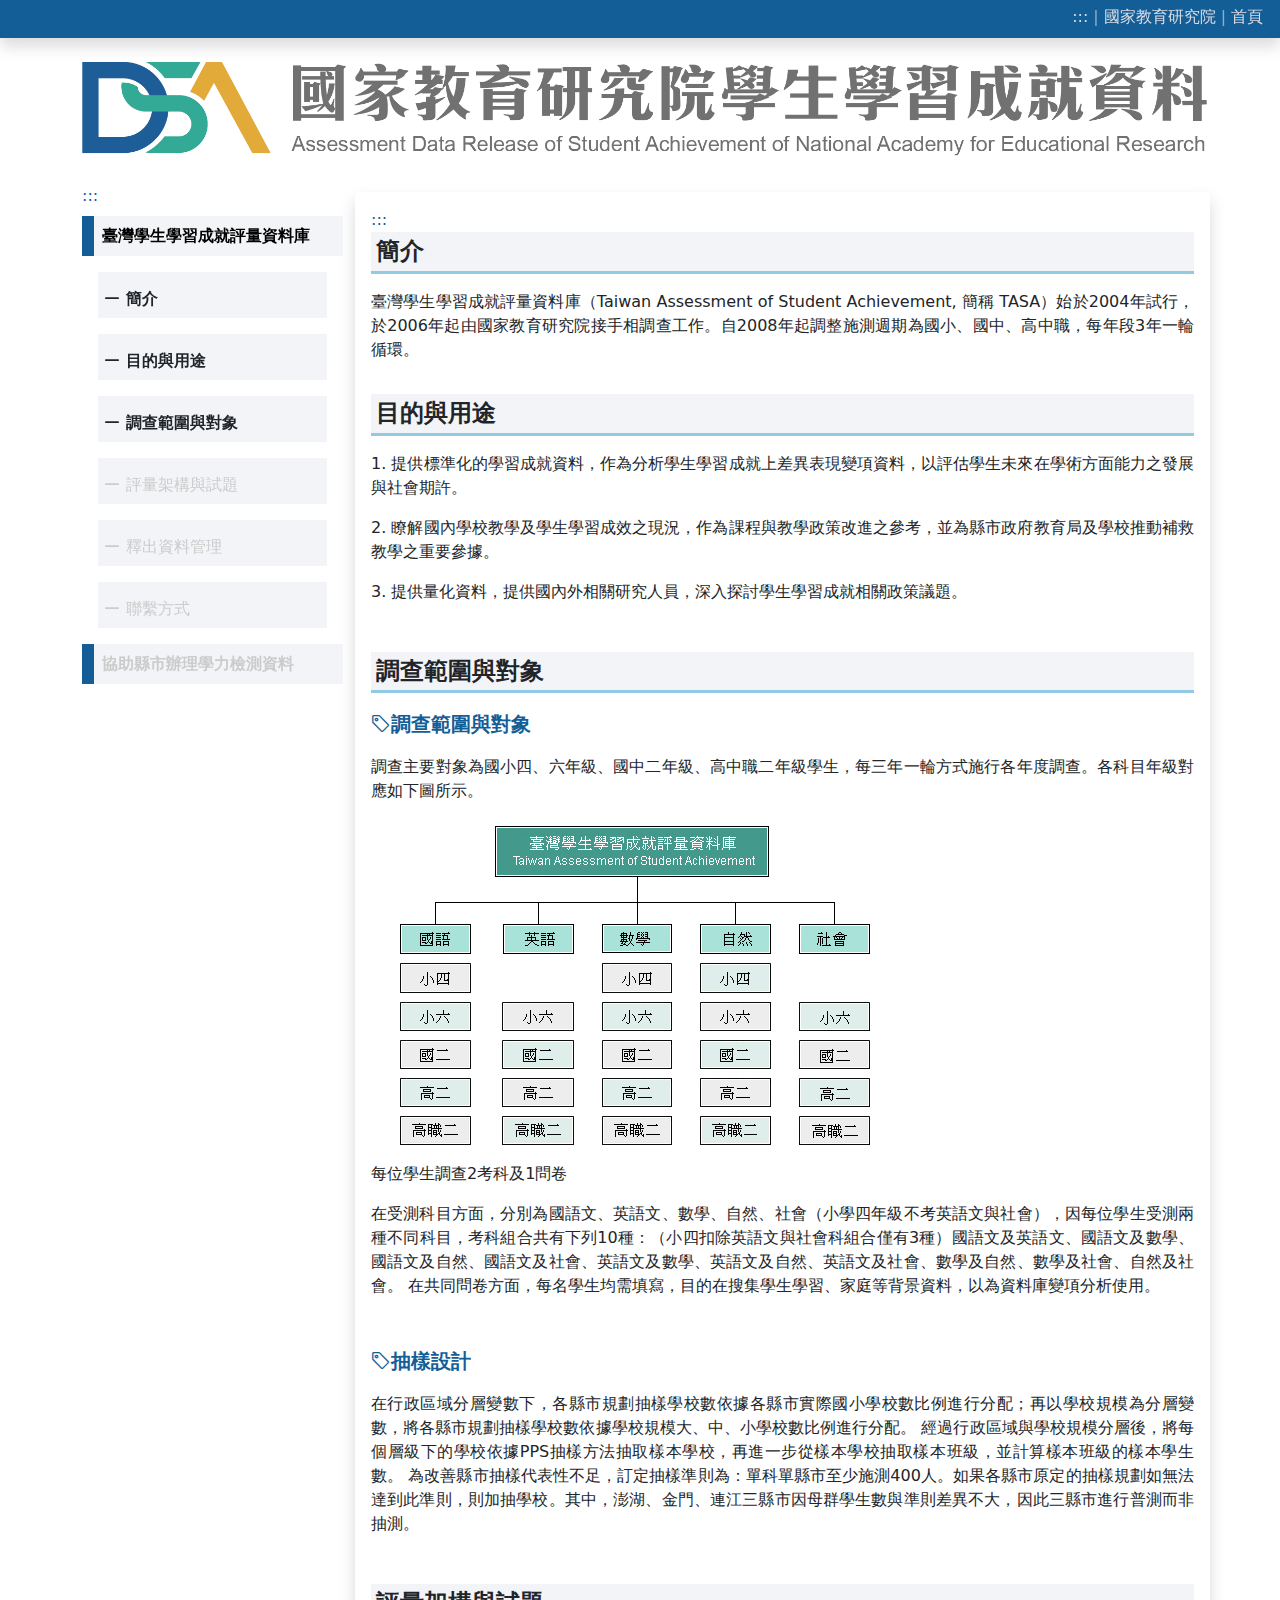
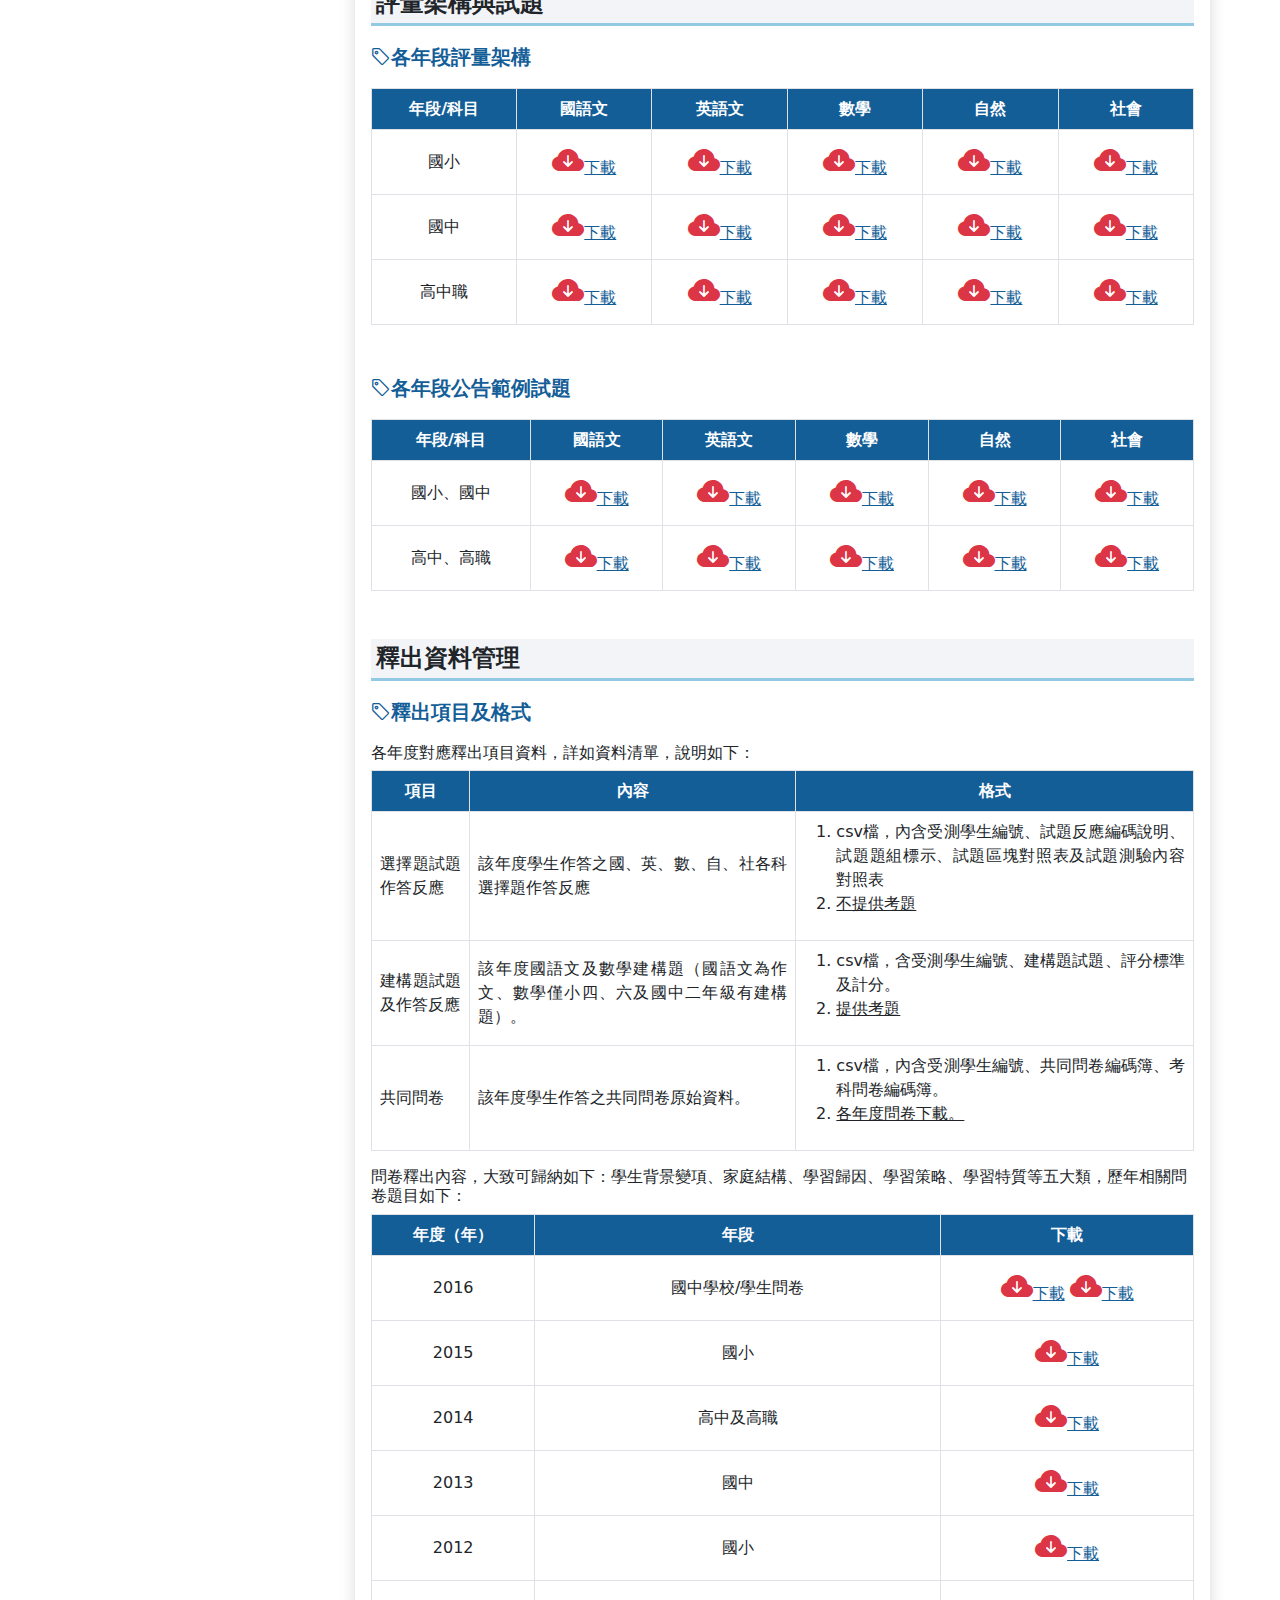
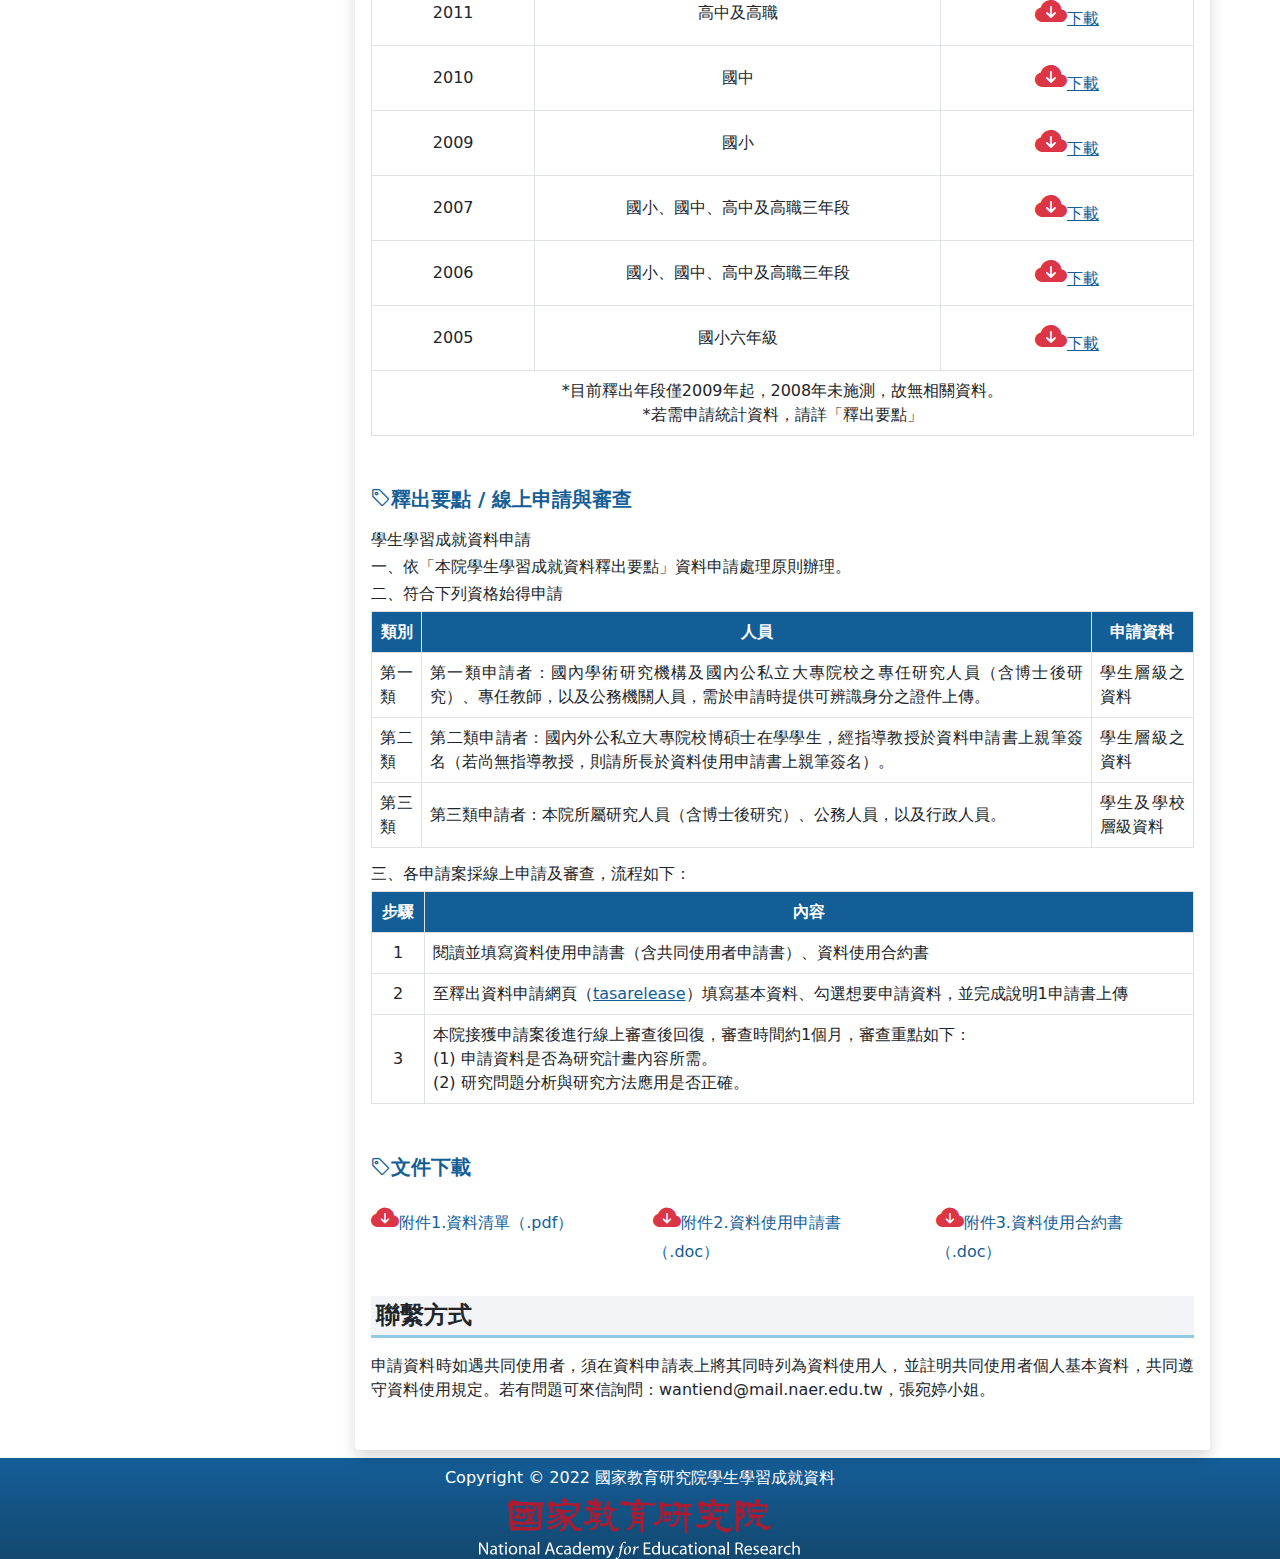
==== commit 0ff1c670: "update 文案資料" ====
--- a/index.html
+++ b/index.html
@@ -453,7 +453,7 @@
                                 <!-- 共用start -->
                                 <p class="mb-3 content-sub-title"><i class="bi bi-tag"></i>釋出要點 / 線上申請與審查</p>
                                 <h6>學生學習成就資料申請</h6>
-                                <h6>一、依本院「臺灣學生學習成就評量資料庫」資料申請處理原則辦理。</h6>
+                                <h6>一、依「本院學生學習成就資料釋出要點」資料申請處理原則辦理。</h6>
                                 <h6>二、符合下列資格始得申請</h6>
                                 <table class="table table-bordered customers text-center align-middle">
                                     <thead>
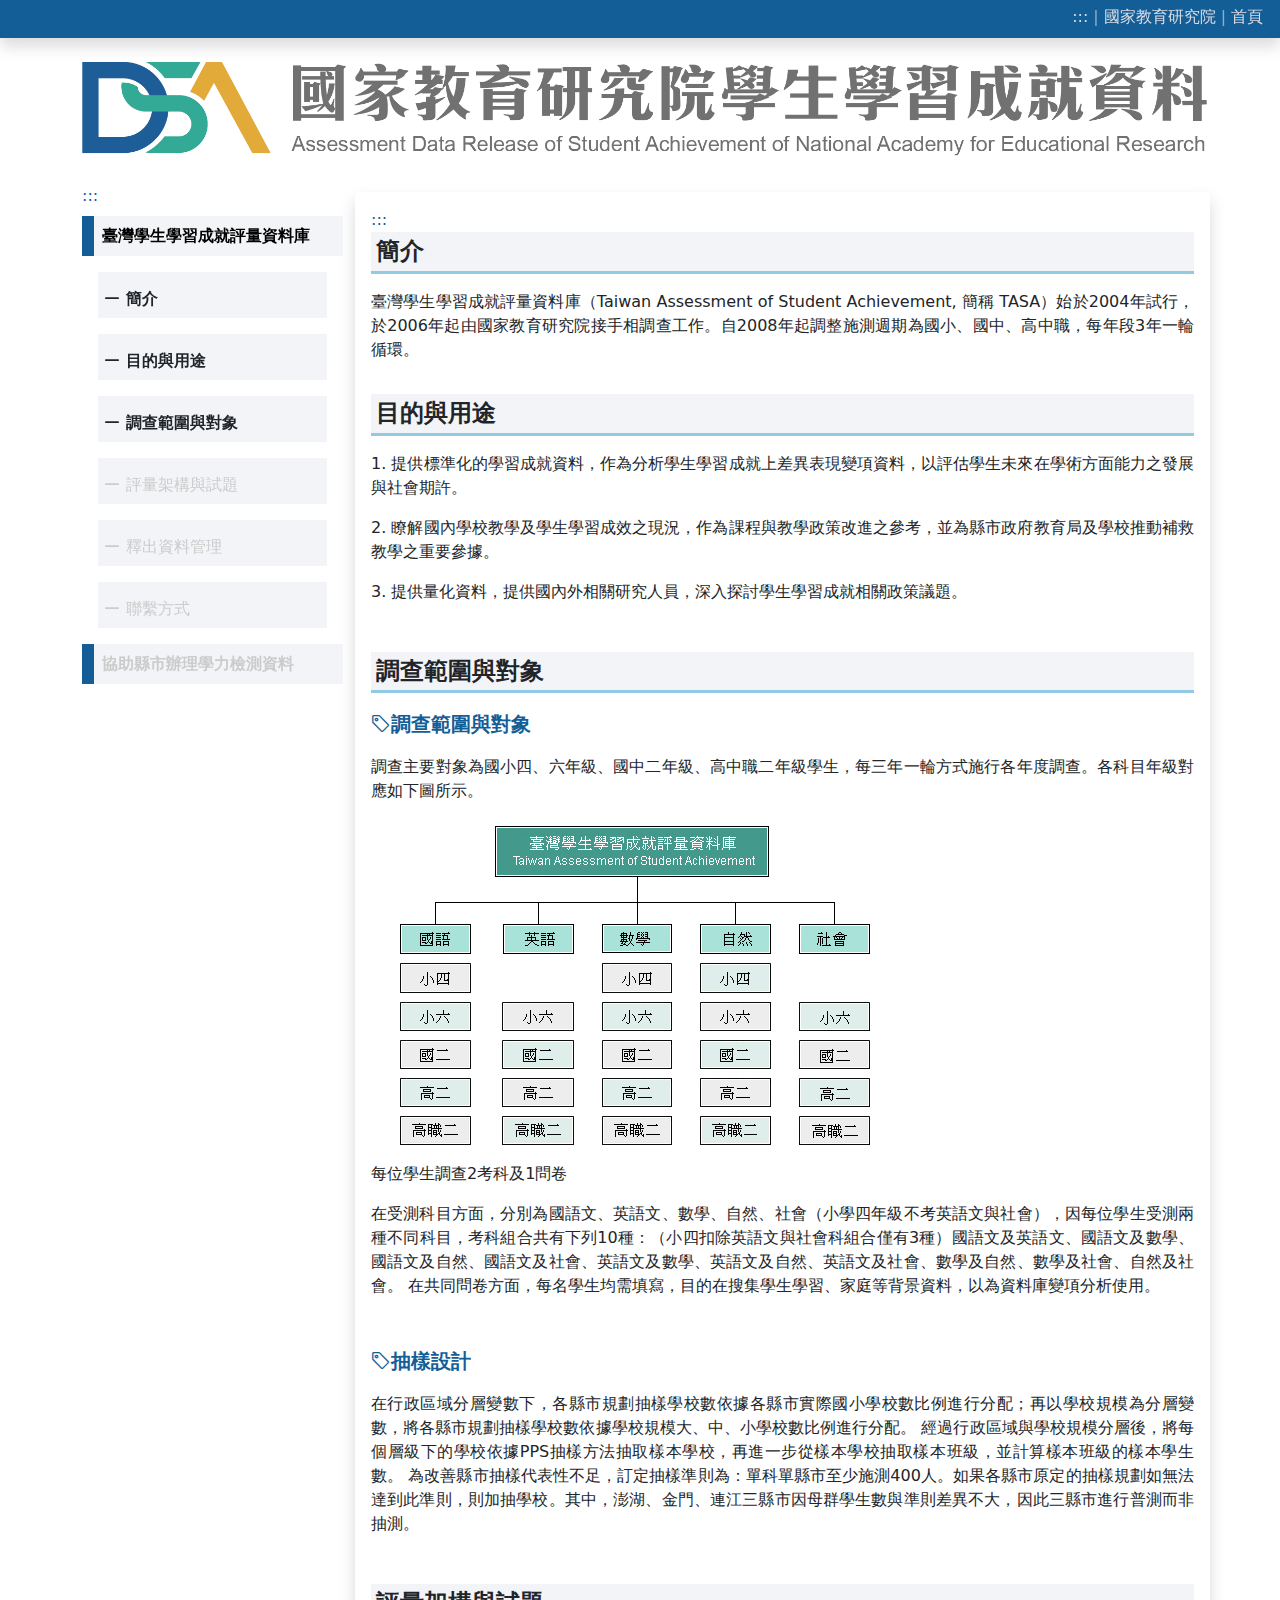
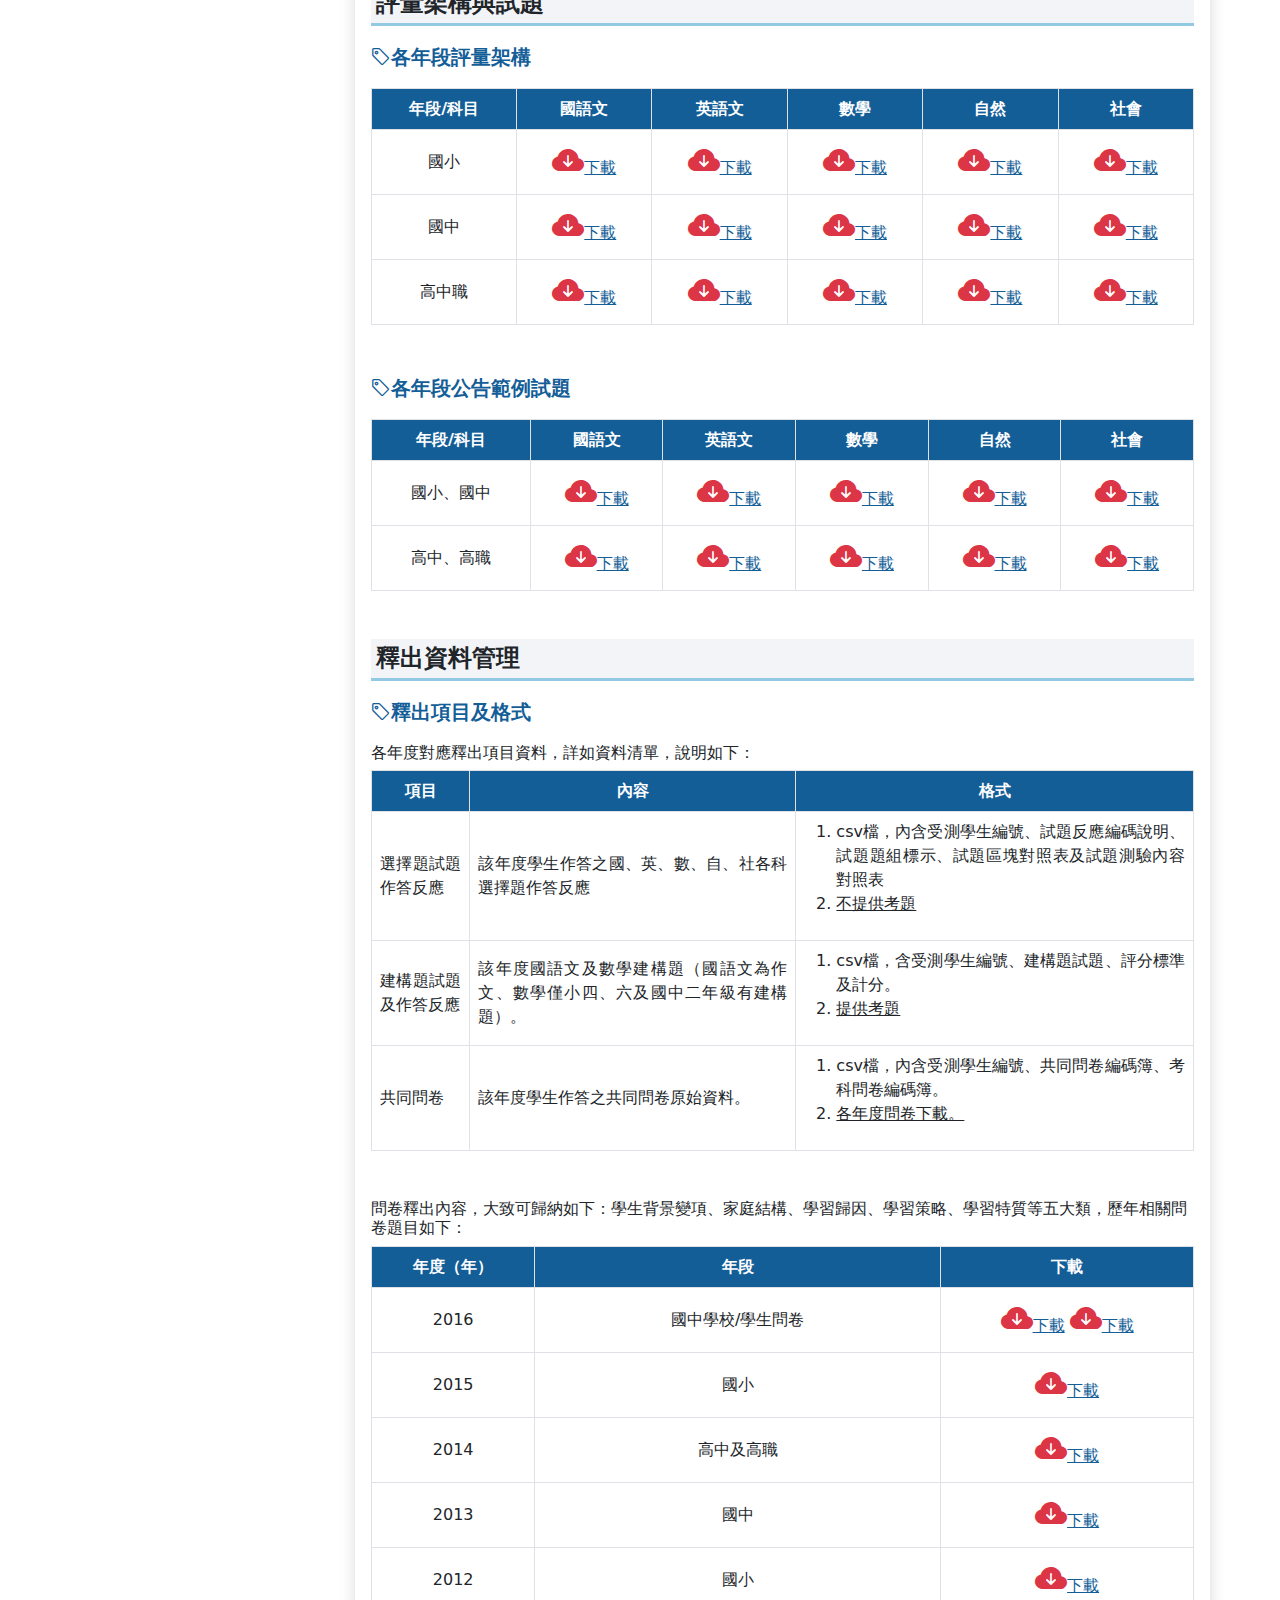
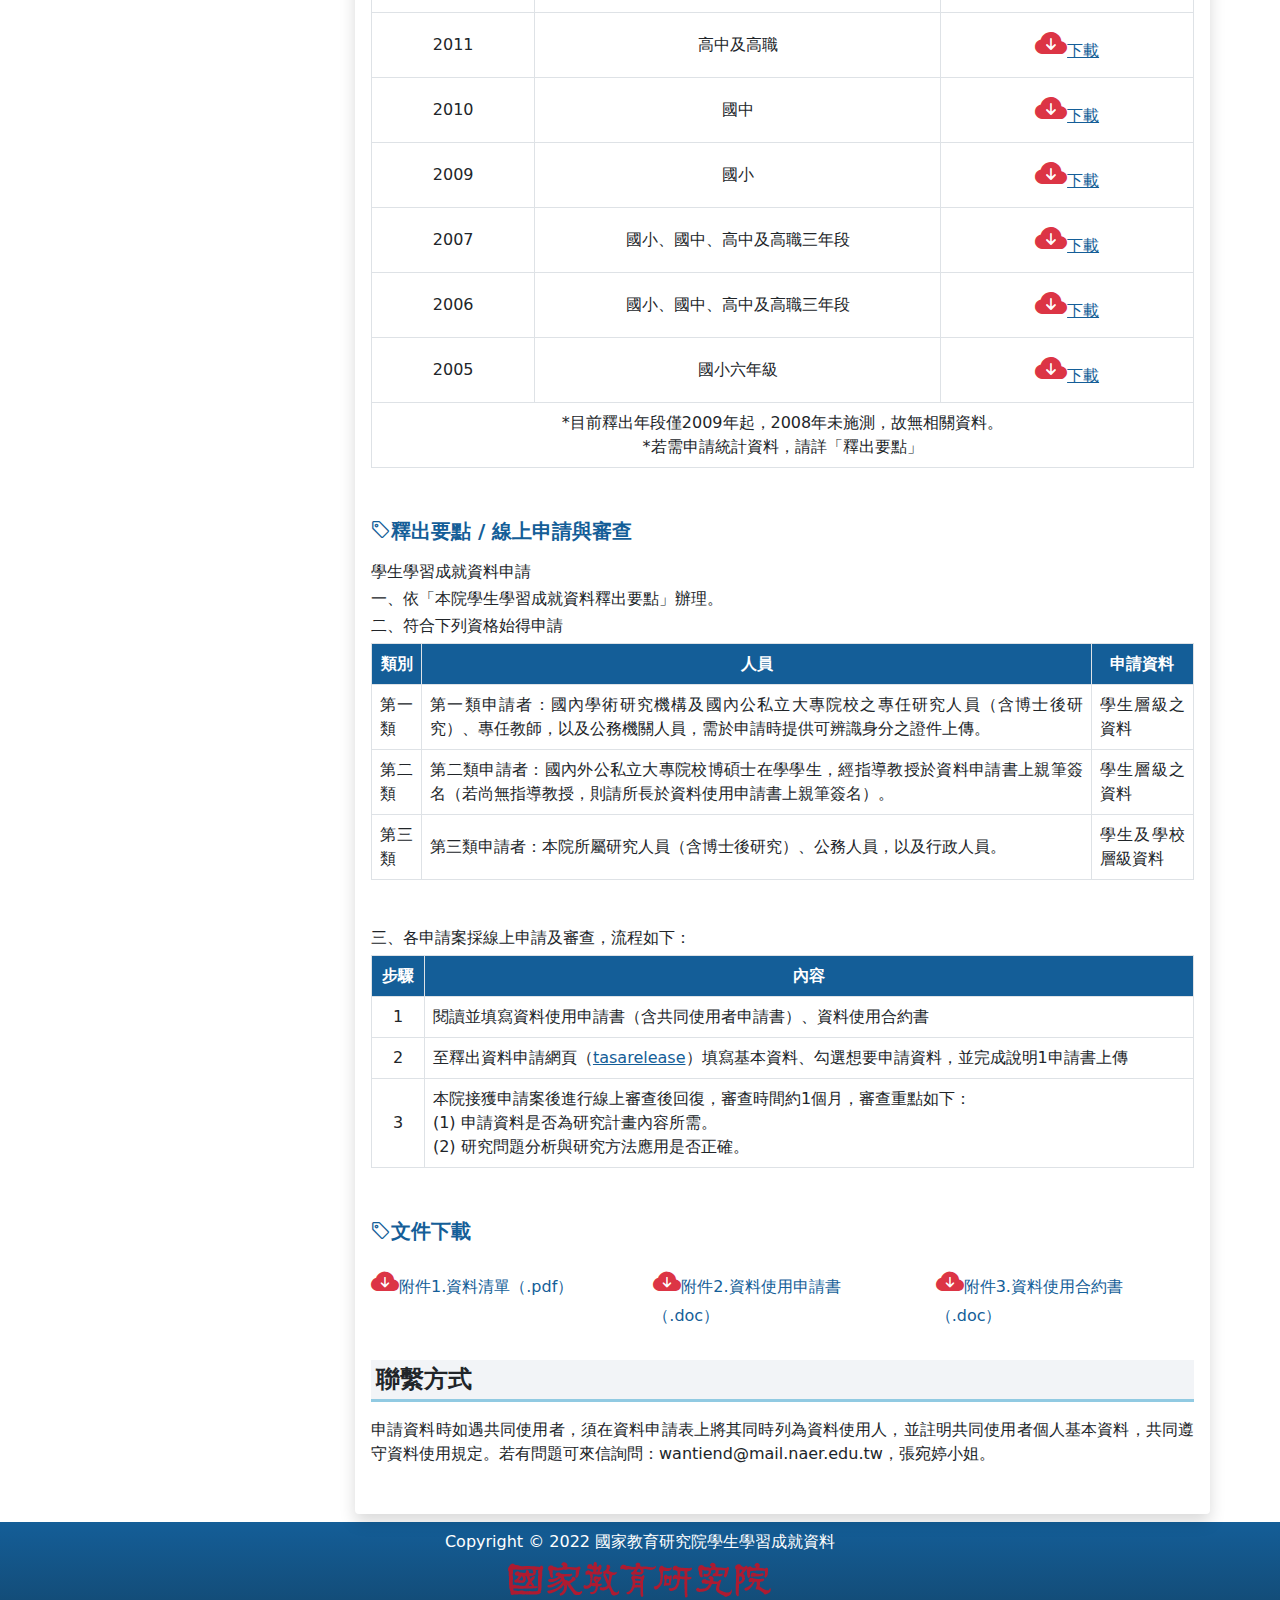
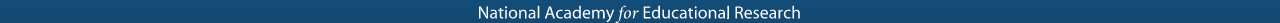
==== commit e02d6247: "update" ====
--- a/index.html
+++ b/index.html
@@ -352,7 +352,8 @@
                                             </td>
                                         </tr>
                                     </tbody>
-                                </table>                                
+                                </table>           
+                                <p class="my-5"></p>                     
                                 <h6>問卷釋出內容，大致可歸納如下：學生背景變項、家庭結構、學習歸因、學習策略、學習特質等五大類，歷年相關問卷題目如下：</h6>
                                 <table class="table table-bordered customers text-center align-middle">
                                     <thead>
@@ -453,7 +454,7 @@
                                 <!-- 共用start -->
                                 <p class="mb-3 content-sub-title"><i class="bi bi-tag"></i>釋出要點 / 線上申請與審查</p>
                                 <h6>學生學習成就資料申請</h6>
-                                <h6>一、依「本院學生學習成就資料釋出要點」資料申請處理原則辦理。</h6>
+                                <h6>一、依「本院學生學習成就資料釋出要點」辦理。</h6>
                                 <h6>二、符合下列資格始得申請</h6>
                                 <table class="table table-bordered customers text-center align-middle">
                                     <thead>
@@ -483,6 +484,7 @@
                                         </tr>
                                     </tbody>
                                 </table>
+                                <p class="my-5"></p>
                                 <h6>三、各申請案採線上申請及審查，流程如下：</h6>
                                 <table class="table table-bordered customers text-center align-middle">
                                     <thead>
